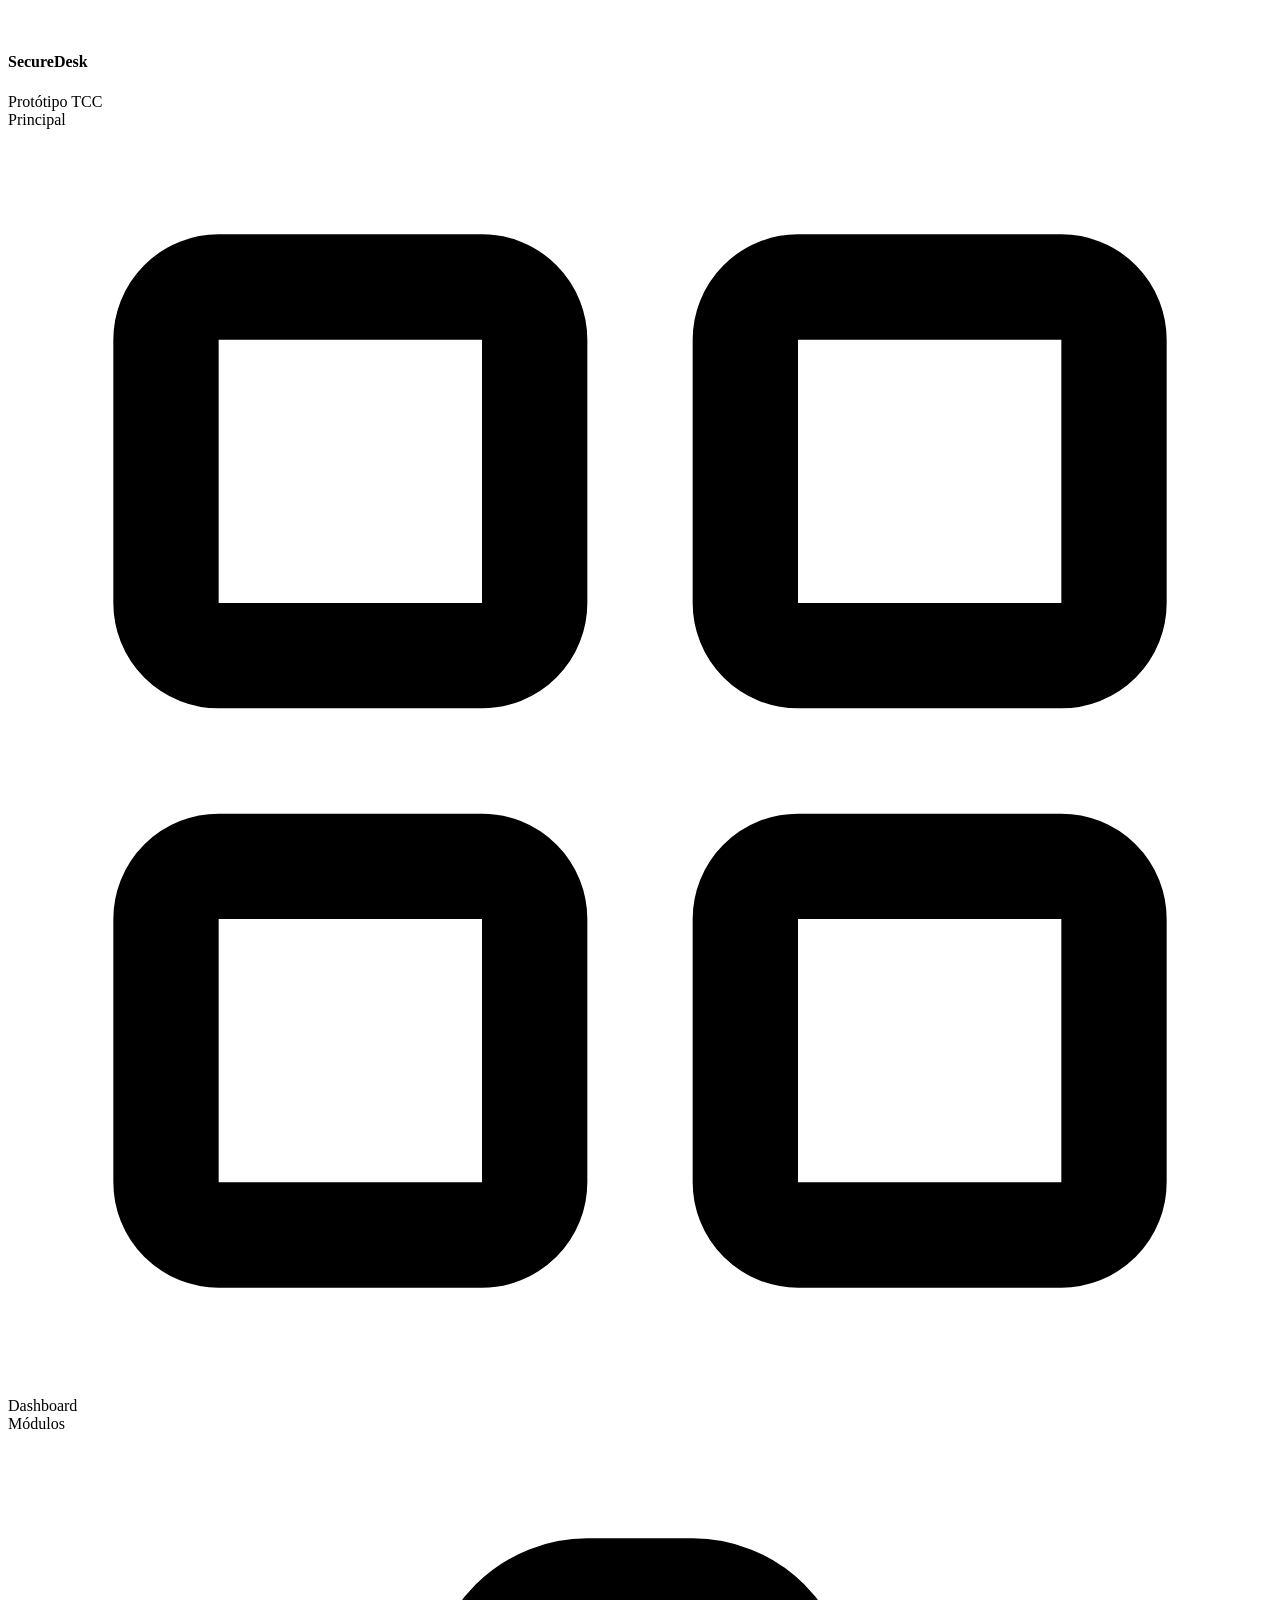
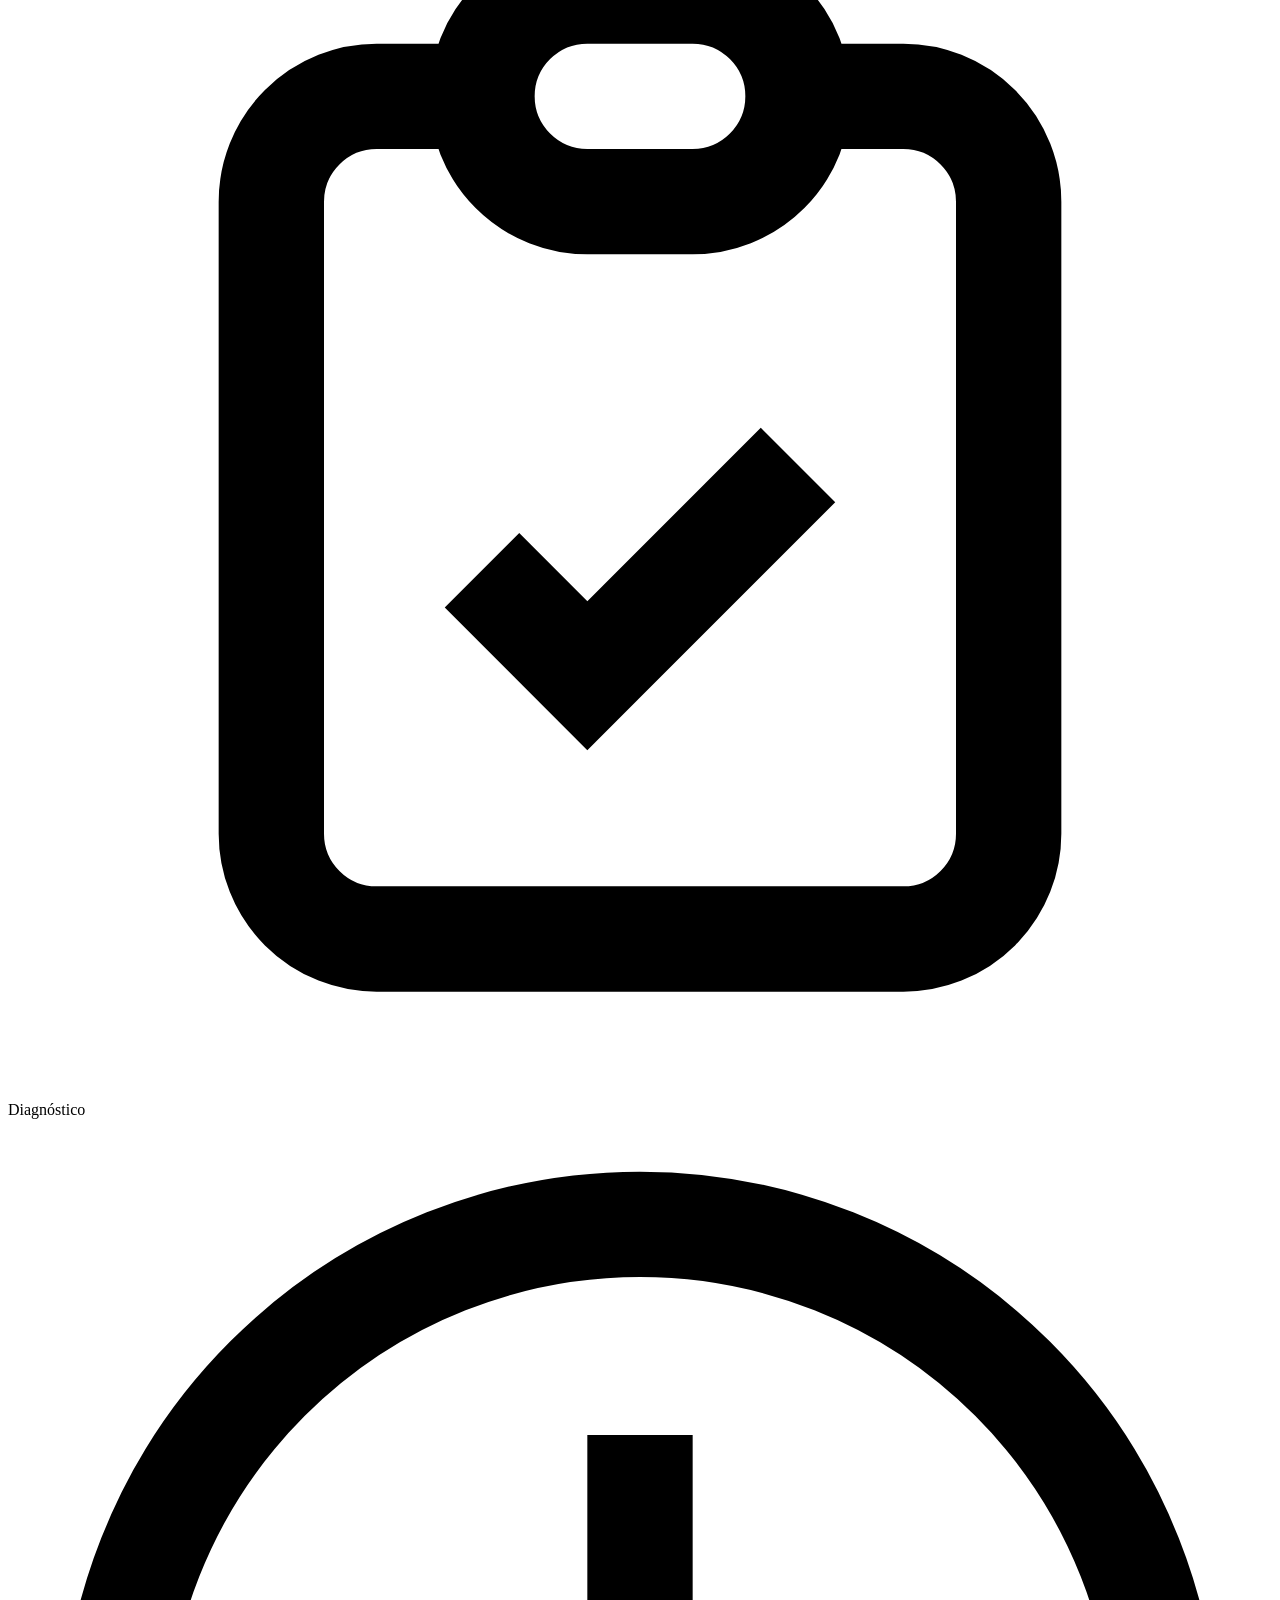
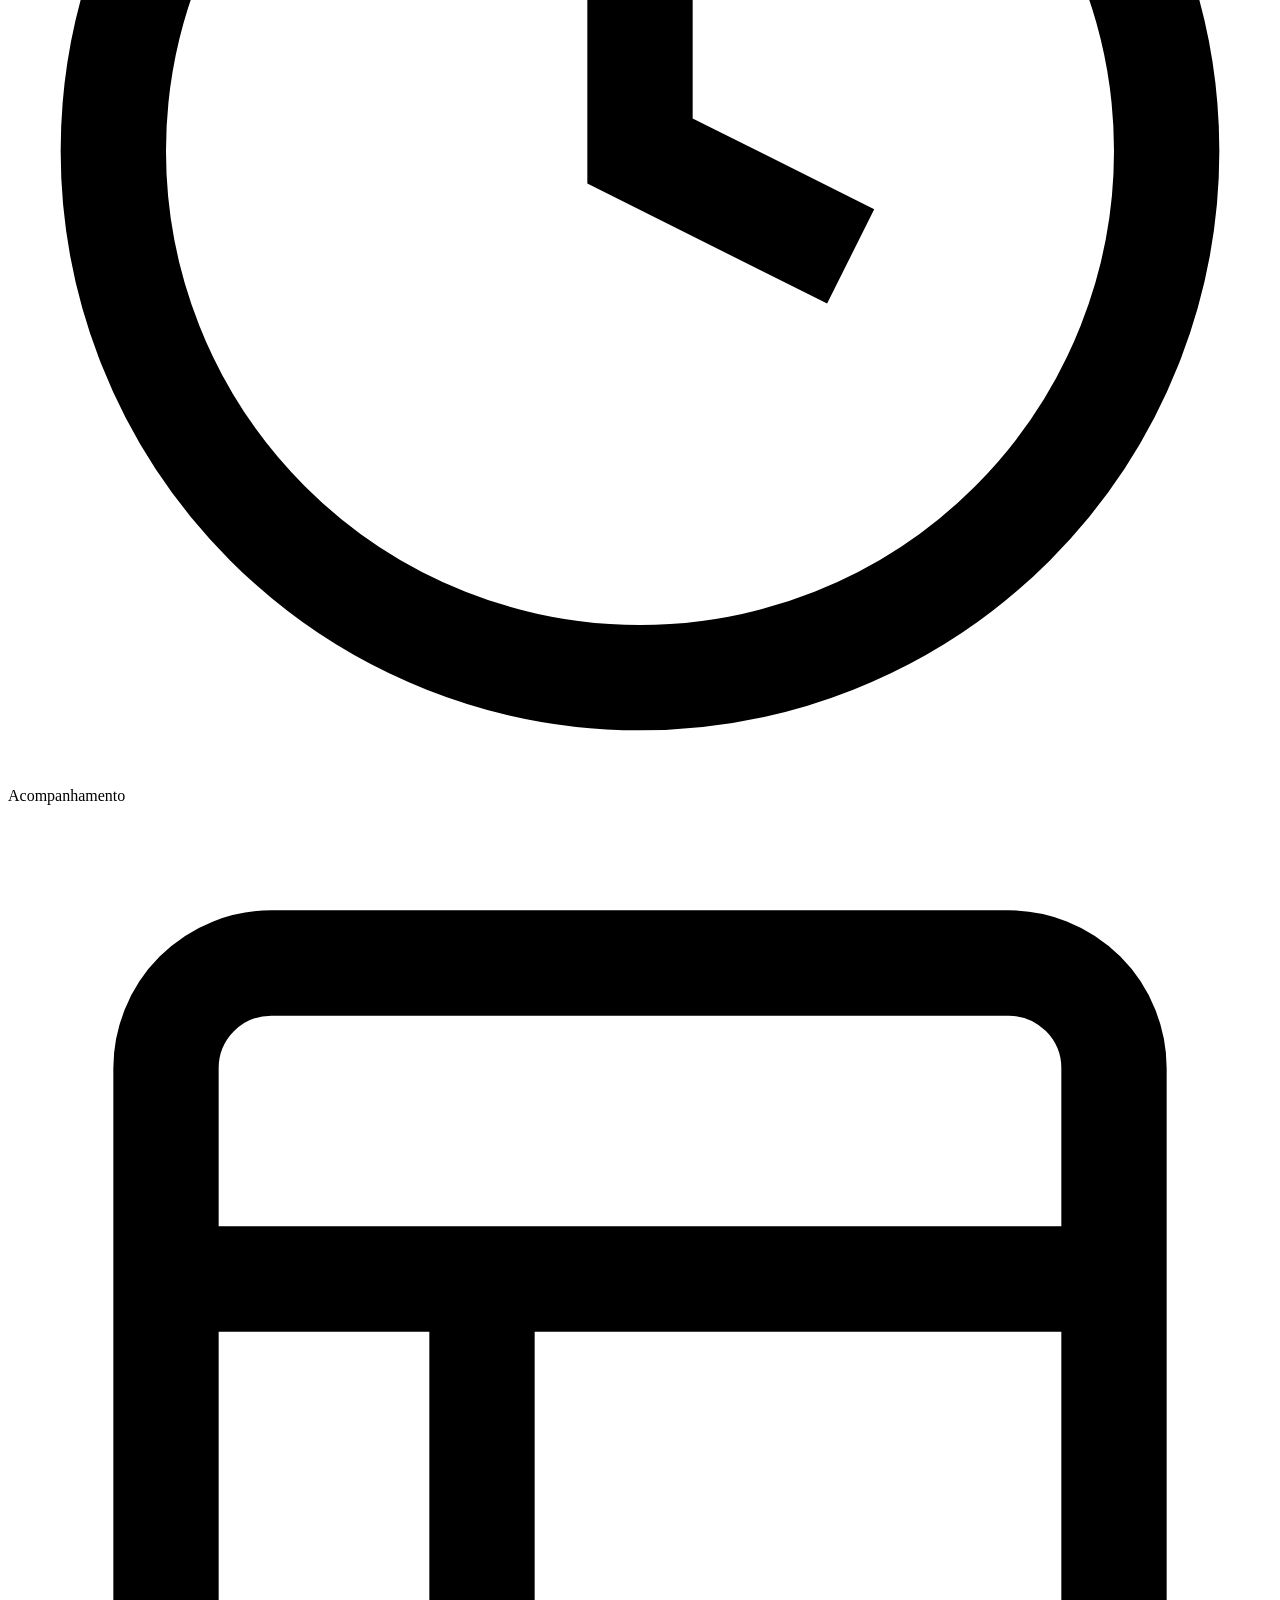
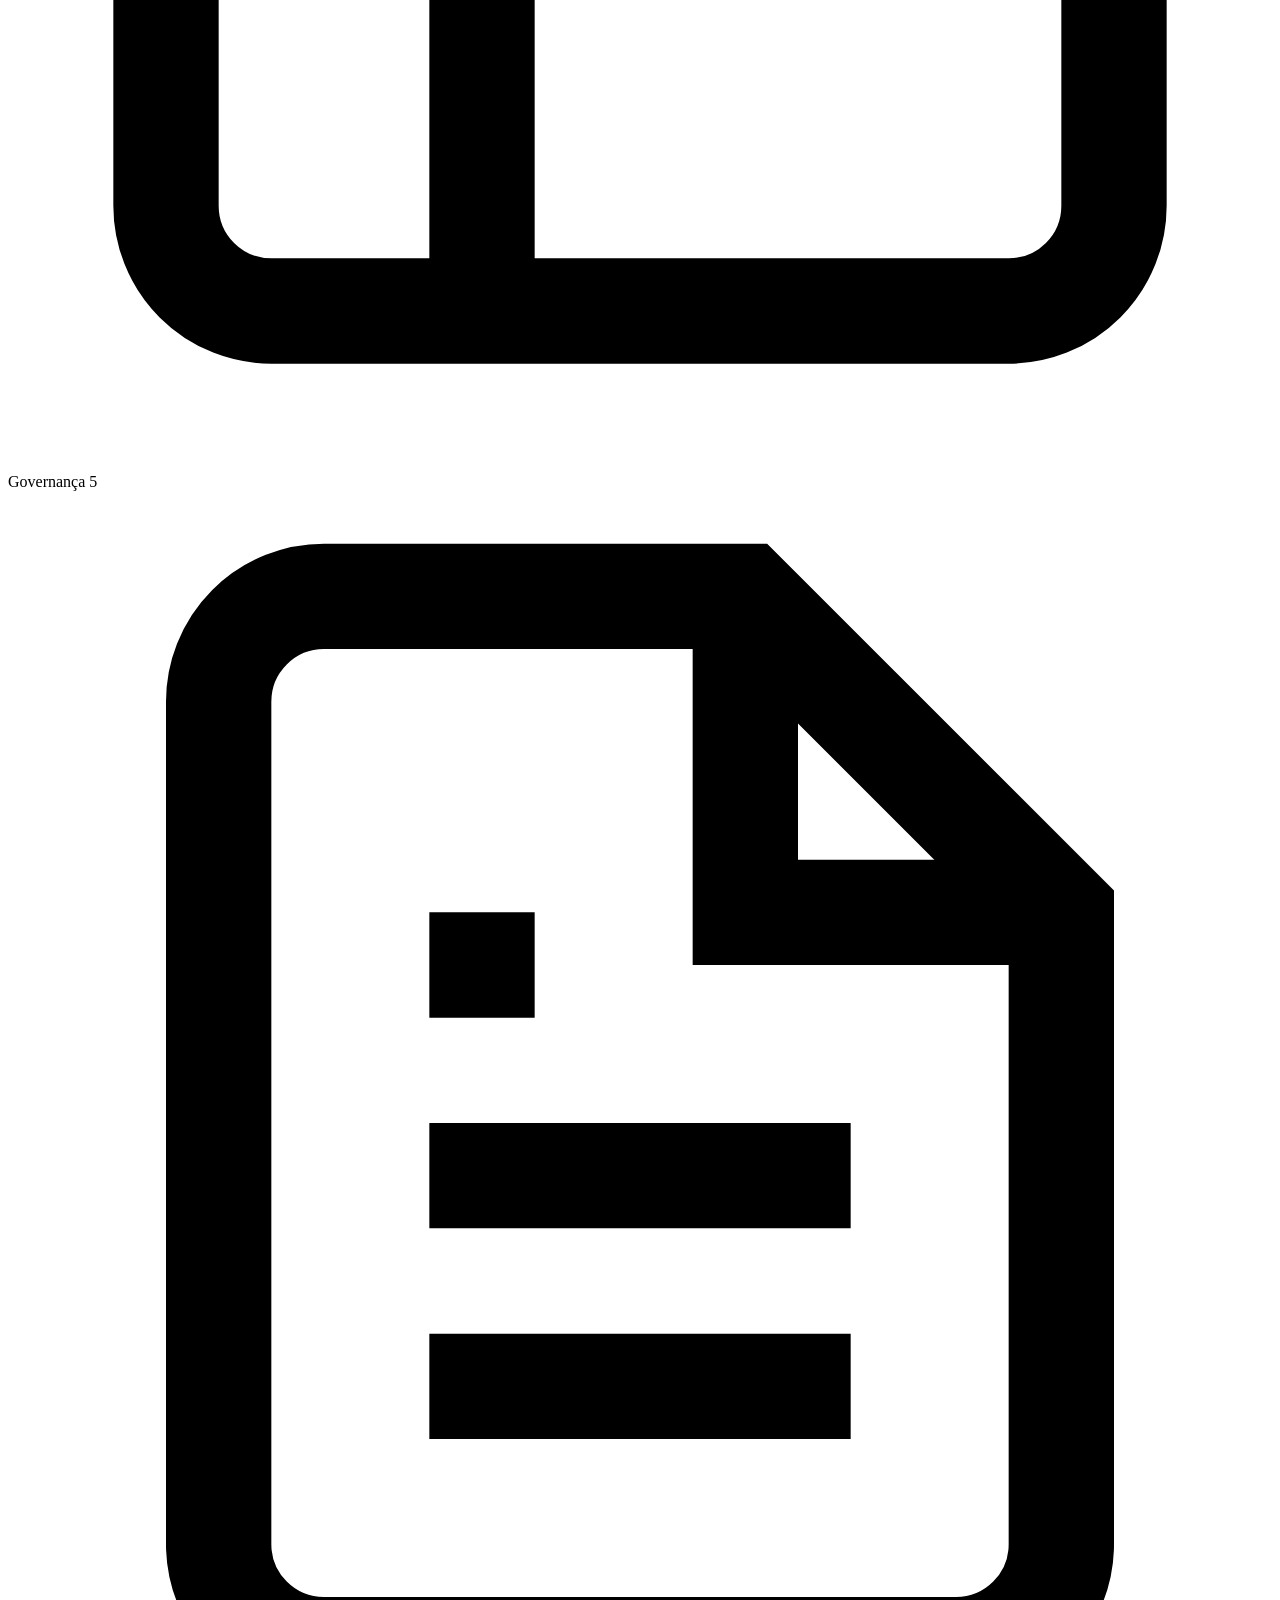
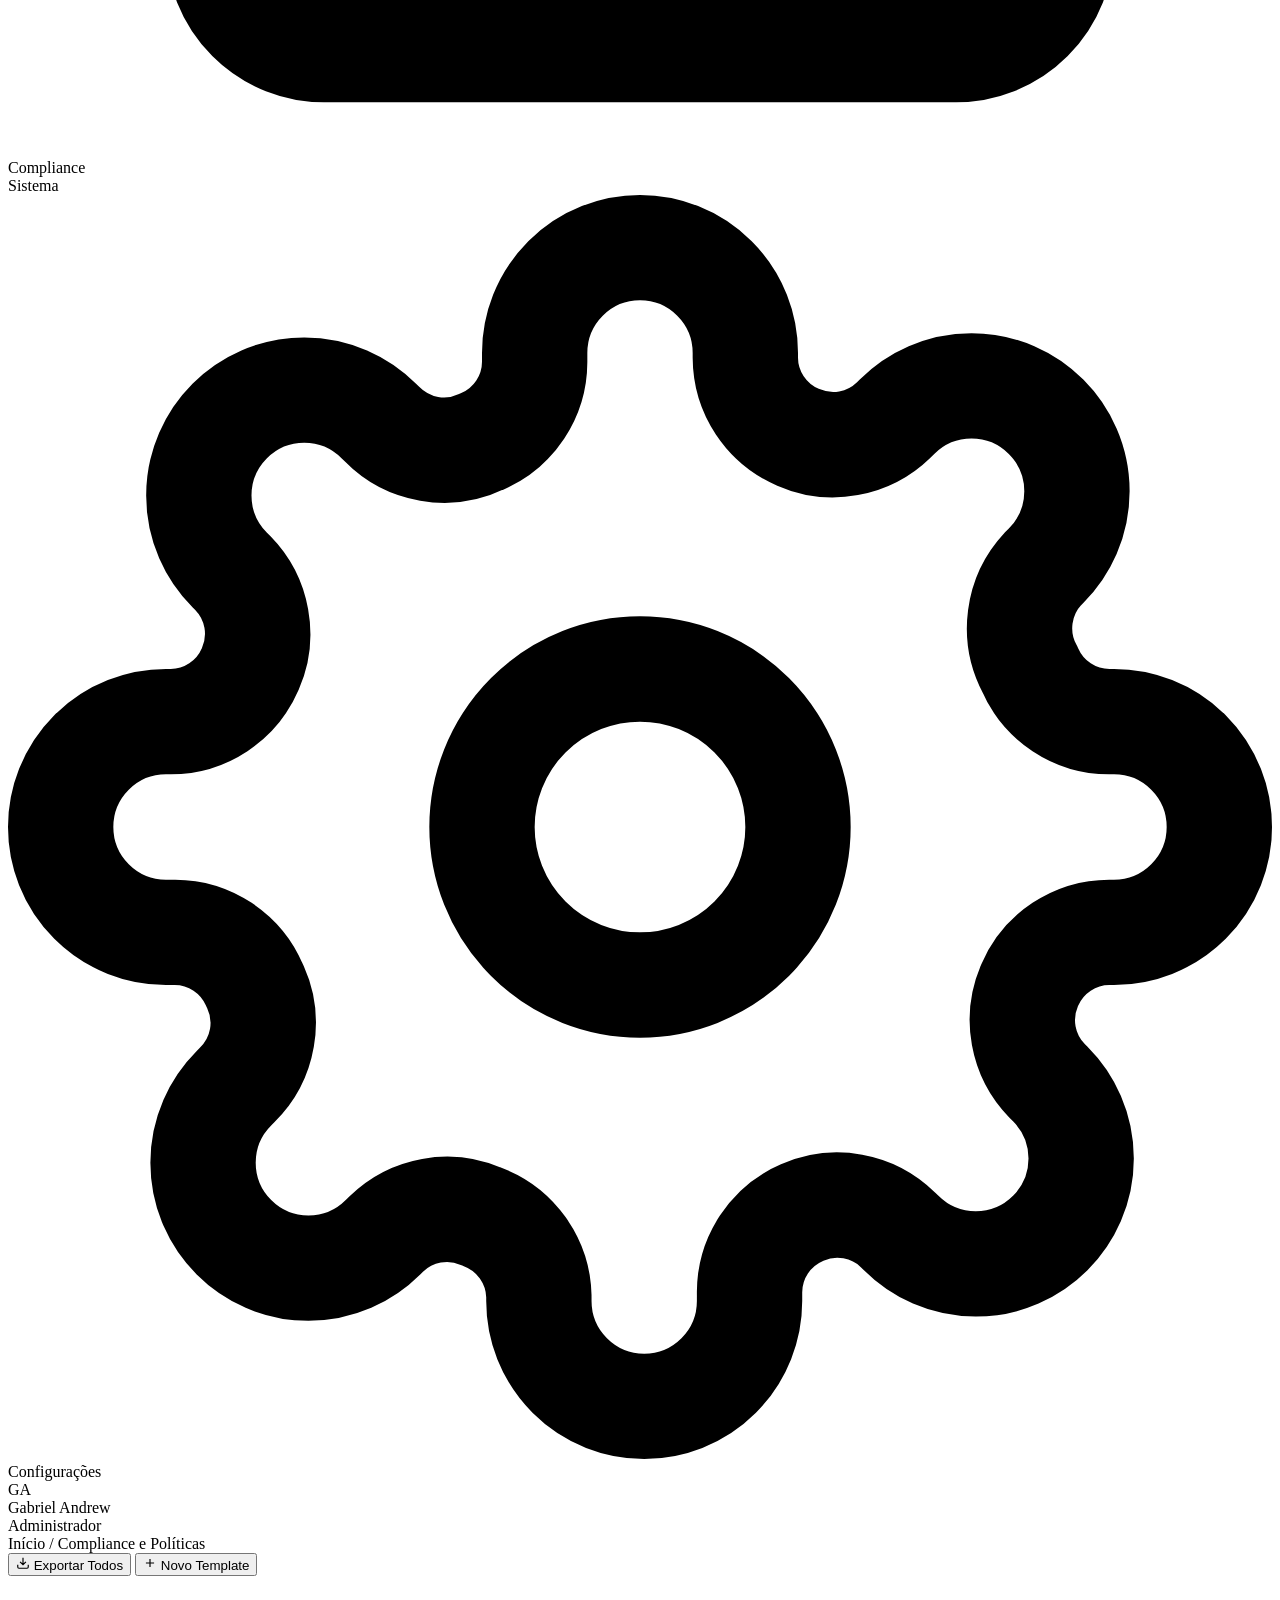
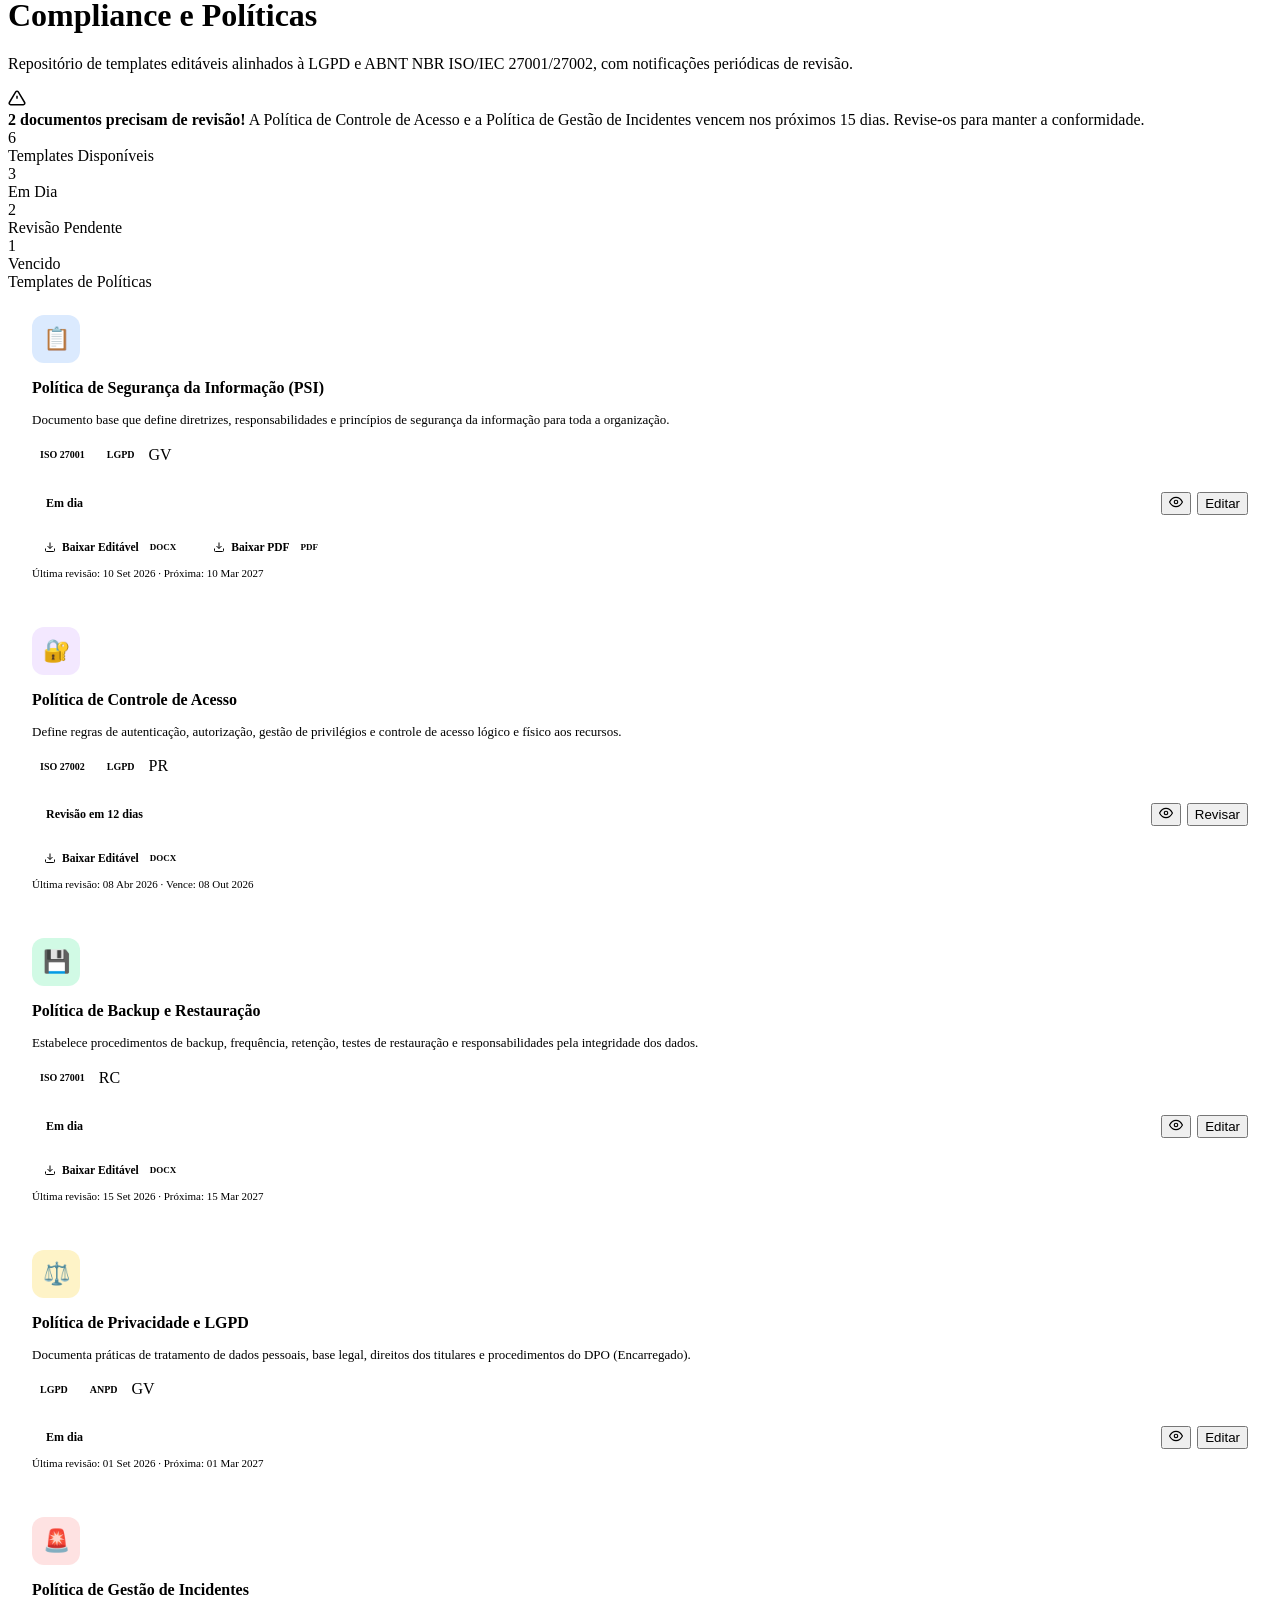
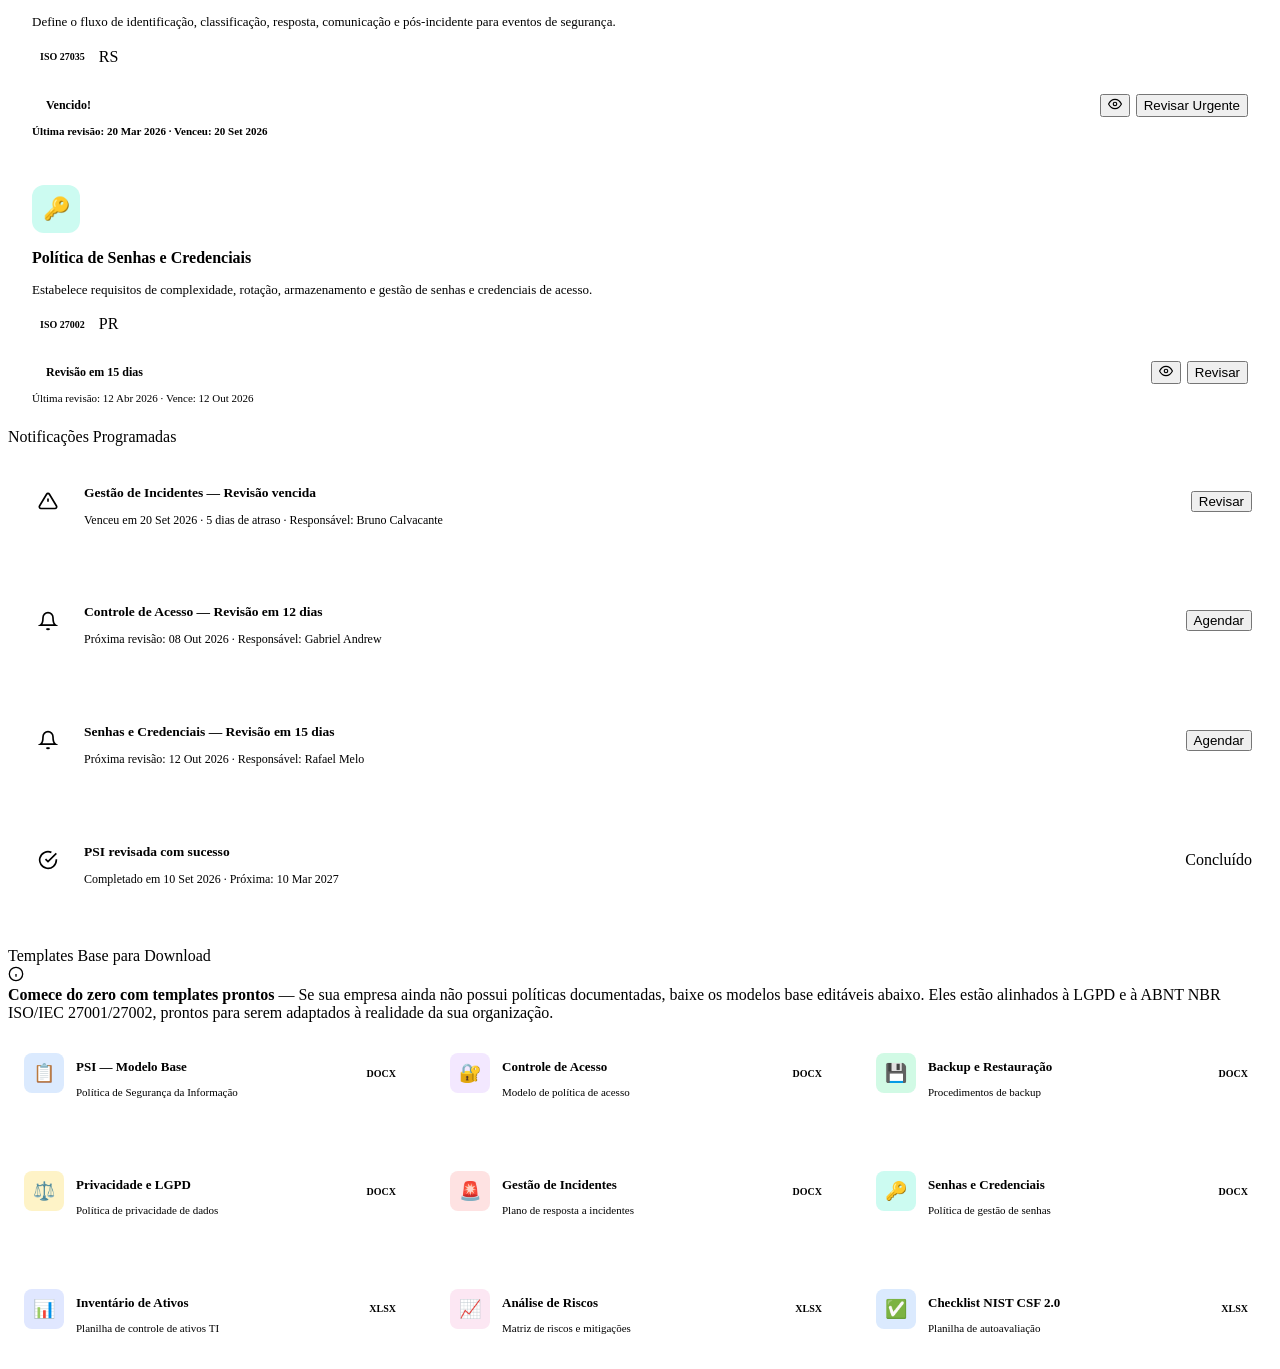
==== Desenvolvimento/Site/src/main/resources/templates/compliance/compliance.html @ bf152f29 "Atualizações" ====
<!DOCTYPE html>
<html lang="pt-BR" xmlns:th="http://www.thymeleaf.org">
<head>
  <meta charset="UTF-8">
  <meta name="viewport" content="width=device-width, initial-scale=1">
  <title>SecureDesk — Compliance e Políticas</title>
  <link href="https://fonts.googleapis.com/css2?family=Inter:wght@300;400;500;600;700;800&display=swap" rel="stylesheet">
  <link rel="stylesheet" th:href="@{/css/styles.css}">
  <style>
    .template-card {
      background: var(--surface);
      border: 1px solid var(--border);
      border-radius: var(--radius-lg);
      padding: 24px;
      transition: all 0.3s;
      position: relative;
      overflow: hidden;
    }
    .template-card::before {
      content: '';
      position: absolute; top: 0; left: 0; right: 0;
      height: 3px;
      opacity: 0;
      transition: opacity 0.3s;
    }
    .template-card:hover {
      box-shadow: var(--shadow-md);
      transform: translateY(-3px);
      border-color: transparent;
    }
    .template-card:hover::before { opacity: 1; }

    .template-card.psi::before { background: linear-gradient(90deg, #2563EB, #3B82F6); }
    .template-card.acesso::before { background: linear-gradient(90deg, #7C3AED, #A855F7); }
    .template-card.backup::before { background: linear-gradient(90deg, #059669, #10B981); }
    .template-card.lgpd::before { background: linear-gradient(90deg, #D97706, #F59E0B); }
    .template-card.incidentes::before { background: linear-gradient(90deg, #DC2626, #EF4444); }
    .template-card.senhas::before { background: linear-gradient(90deg, #0891B2, #06B6D4); }

    .template-icon {
      width: 48px; height: 48px;
      border-radius: 12px;
      display: flex; align-items: center; justify-content: center;
      margin-bottom: 16px;
      font-size: 22px;
    }
    .template-card.psi .template-icon { background: #DBEAFE; }
    .template-card.acesso .template-icon { background: #F3E8FF; }
    .template-card.backup .template-icon { background: #D1FAE5; }
    .template-card.lgpd .template-icon { background: #FEF3C7; }
    .template-card.incidentes .template-icon { background: #FEE2E2; }
    .template-card.senhas .template-icon { background: #CCFBF1; }

    .template-card h3 { font-size: 16px; margin-bottom: 6px; }
    .template-card p { font-size: 13px; color: var(--text-secondary); line-height: 1.5; margin-bottom: 16px; }

    .template-status {
      display: flex; align-items: center; justify-content: space-between;
      padding-top: 14px;
      border-top: 1px solid var(--border-light);
    }
    .template-status .status-label {
      display: flex; align-items: center; gap: 6px;
      font-size: 12px; font-weight: 600;
    }
    .status-dot {
      width: 8px; height: 8px; border-radius: 50%;
    }
    .status-dot.green { background: var(--success); }
    .status-dot.orange { background: var(--warning); }
    .status-dot.red { background: var(--danger); }

    .template-actions {
      display: flex; gap: 6px;
    }

    .notif-card {
      display: flex; align-items: center; gap: 16px;
      padding: 16px 20px;
      background: var(--surface);
      border: 1px solid var(--border);
      border-radius: var(--radius);
      margin-bottom: 10px;
      transition: all 0.2s;
    }
    .notif-card:hover { box-shadow: var(--shadow-sm); }
    .notif-icon {
      width: 40px; height: 40px;
      border-radius: 10px;
      display: flex; align-items: center; justify-content: center;
      flex-shrink: 0;
    }
    .notif-content { flex: 1; }
    .notif-content h5 { font-size: 13.5px; margin-bottom: 2px; }
    .notif-content p { font-size: 12px; color: var(--text-muted); }

    .norma-badge {
      display: inline-flex; align-items: center; gap: 4px;
      font-size: 10px; font-weight: 700;
      padding: 3px 8px; border-radius: 4px;
      background: var(--surface-alt);
      border: 1px solid var(--border);
      color: var(--text-secondary);
    }

    /* Download button inside template cards */
    .template-download-row {
      display: flex; align-items: center; gap: 8px;
      margin-top: 10px;
      padding-top: 10px;
      border-top: 1px dashed var(--border-light);
    }
    .download-btn {
      display: inline-flex; align-items: center; gap: 6px;
      padding: 6px 12px;
      border: 1px solid var(--border);
      border-radius: var(--radius-sm);
      background: var(--surface);
      font-size: 11.5px; font-weight: 600;
      color: var(--text-secondary);
      cursor: pointer;
      transition: all 0.2s;
      font-family: inherit;
      text-decoration: none;
    }
    .download-btn:hover {
      border-color: var(--primary-400);
      background: var(--primary-50);
      color: var(--primary-500);
    }
    .download-btn .file-ext {
      font-size: 9px; font-weight: 700;
      padding: 1px 5px;
      border-radius: 3px;
      background: var(--border);
      color: var(--text-muted);
      text-transform: uppercase;
    }

    /* Base templates download section */
    .base-templates-grid {
      display: grid;
      grid-template-columns: repeat(3, 1fr);
      gap: 14px;
    }
    .base-template-item {
      display: flex; align-items: center; gap: 12px;
      padding: 16px;
      background: var(--surface);
      border: 1px solid var(--border);
      border-radius: var(--radius);
      cursor: pointer;
      transition: all 0.2s;
      text-decoration: none;
      color: var(--text);
    }
    .base-template-item:hover {
      border-color: var(--primary-400);
      background: var(--primary-50);
      box-shadow: var(--shadow-sm);
      transform: translateY(-2px);
      color: var(--primary);
    }
    .base-template-item .bti-icon {
      width: 40px; height: 40px;
      border-radius: 8px;
      display: flex; align-items: center; justify-content: center;
      font-size: 18px; flex-shrink: 0;
    }
    .base-template-item .bti-info h5 { font-size: 13px; margin-bottom: 2px; }
    .base-template-item .bti-info p { font-size: 11px; color: var(--text-muted); }
    .base-template-item .bti-ext {
      margin-left: auto;
      font-size: 10px; font-weight: 700;
      padding: 3px 8px; border-radius: 4px;
      background: var(--border); color: var(--text-secondary);
      text-transform: uppercase;
    }
  </style>
</head>
<body>
<div class="app-layout">

  <!-- SIDEBAR -->
  <aside class="sidebar">
    <div class="sidebar-brand">
      <div class="brand-icon">
        <svg width="20" height="20" fill="none" viewBox="0 0 24 24" stroke="white" stroke-width="2"><path d="M12 22s8-4 8-10V5l-8-3-8 3v7c0 6 8 10 8 10z"/></svg>
      </div>
      <div class="brand-text"><h4>SecureDesk</h4><span>Protótipo TCC</span></div>
    </div>
    <nav class="sidebar-nav">
      <div class="nav-section-title">Principal</div>
      <a th:href="@{/dashboard}" class="nav-item">
        <svg class="nav-icon" fill="none" viewBox="0 0 24 24" stroke="currentColor" stroke-width="2"><rect x="3" y="3" width="7" height="7" rx="1"/><rect x="14" y="3" width="7" height="7" rx="1"/><rect x="3" y="14" width="7" height="7" rx="1"/><rect x="14" y="14" width="7" height="7" rx="1"/></svg>
        Dashboard
      </a>
      <div class="nav-section-title">Módulos</div>
      <a th:href="@{/diagnostico}" class="nav-item">
        <svg class="nav-icon" fill="none" viewBox="0 0 24 24" stroke="currentColor" stroke-width="2"><path d="M9 5H7a2 2 0 00-2 2v12a2 2 0 002 2h10a2 2 0 002-2V7a2 2 0 00-2-2h-2M9 5a2 2 0 002 2h2a2 2 0 002-2M9 5a2 2 0 012-2h2a2 2 0 012 2m-6 9l2 2 4-4"/></svg>
        Diagnóstico
      </a>
      <a th:href="@{/acompanhamento}" class="nav-item">
        <svg class="nav-icon" fill="none" viewBox="0 0 24 24" stroke="currentColor" stroke-width="2"><circle cx="12" cy="12" r="10"/><path d="M12 6v6l4 2"/></svg>
        Acompanhamento
      </a>
      <a th:href="@{/governanca}" class="nav-item">
        <svg class="nav-icon" fill="none" viewBox="0 0 24 24" stroke="currentColor" stroke-width="2"><rect x="3" y="3" width="18" height="18" rx="2"/><path d="M3 9h18M9 21V9"/></svg>
        Governança
        <span class="nav-badge">5</span>
      </a>
      <a th:href="@{/compliance}" class="nav-item active">
        <svg class="nav-icon" fill="none" viewBox="0 0 24 24" stroke="currentColor" stroke-width="2"><path d="M14 2H6a2 2 0 00-2 2v16a2 2 0 002 2h12a2 2 0 002-2V8z"/><path d="M14 2v6h6M16 13H8M16 17H8M10 9H8"/></svg>
        Compliance
      </a>
      <div class="nav-section-title">Sistema</div>
      <a th:href="@{/configuracoes}" class="nav-item">
        <svg class="nav-icon" fill="none" viewBox="0 0 24 24" stroke="currentColor" stroke-width="2"><circle cx="12" cy="12" r="3"/><path d="M19.4 15a1.65 1.65 0 00.33 1.82l.06.06a2 2 0 010 2.83 2 2 0 01-2.83 0l-.06-.06a1.65 1.65 0 00-1.82-.33 1.65 1.65 0 00-1 1.51V21a2 2 0 01-2 2 2 2 0 01-2-2v-.09A1.65 1.65 0 009 19.4a1.65 1.65 0 00-1.82.33l-.06.06a2 2 0 01-2.83 0 2 2 0 010-2.83l.06-.06A1.65 1.65 0 004.68 15a1.65 1.65 0 00-1.51-1H3a2 2 0 01-2-2 2 2 0 012-2h.09A1.65 1.65 0 004.6 9a1.65 1.65 0 00-.33-1.82l-.06-.06a2 2 0 010-2.83 2 2 0 012.83 0l.06.06A1.65 1.65 0 009 4.68a1.65 1.65 0 001-1.51V3a2 2 0 012-2 2 2 0 012 2v.09a1.65 1.65 0 001 1.51 1.65 1.65 0 001.82-.33l.06-.06a2 2 0 012.83 0 2 2 0 010 2.83l-.06.06A1.65 1.65 0 0019.4 9a1.65 1.65 0 001.51 1H21a2 2 0 012 2 2 2 0 01-2 2h-.09a1.65 1.65 0 00-1.51 1z"/></svg>
        Configurações
      </a>
    </nav>
    <div class="sidebar-footer">
      <div class="sidebar-user">
        <div class="user-avatar">GA</div>
        <div class="user-info"><div class="user-name">Gabriel Andrew</div><div class="user-role">Administrador</div></div>
      </div>
    </div>
  </aside>

  <!-- MAIN -->
  <div class="main-content">
    <header class="topbar">
      <div class="topbar-left">
        <div class="breadcrumb">
          <a th:href="@{/dashboard}">Início</a>
          <span class="separator">/</span>
          <span>Compliance e Políticas</span>
        </div>
      </div>
      <div class="topbar-right">
        <button class="btn btn-secondary btn-sm">
          <svg width="14" height="14" fill="none" viewBox="0 0 24 24" stroke="currentColor" stroke-width="2"><path d="M21 15v4a2 2 0 01-2 2H5a2 2 0 01-2-2v-4M7 10l5 5 5-5M12 15V3"/></svg>
          Exportar Todos
        </button>
        <button class="btn btn-primary btn-sm">
          <svg width="14" height="14" fill="none" viewBox="0 0 24 24" stroke="currentColor" stroke-width="2"><path d="M12 5v14M5 12h14"/></svg>
          Novo Template
        </button>
      </div>
    </header>

    <div class="page-content">
      <div class="page-header">
        <h1>Compliance e Políticas</h1>
        <p>Repositório de templates editáveis alinhados à LGPD e ABNT NBR ISO/IEC 27001/27002, com notificações periódicas de revisão.</p>
      </div>

      <!-- Alert -->
      <div class="alert alert-warning mb-24">
        <svg width="18" height="18" fill="none" viewBox="0 0 24 24" stroke="currentColor" stroke-width="2" style="flex-shrink: 0;">
          <path d="M10.29 3.86L1.82 18a2 2 0 001.71 3h16.94a2 2 0 001.71-3L13.71 3.86a2 2 0 00-3.42 0zM12 9v4M12 17h.01"/>
        </svg>
        <div>
          <strong>2 documentos precisam de revisão!</strong> A Política de Controle de Acesso e a Política de Gestão de Incidentes vencem nos próximos 15 dias. Revise-os para manter a conformidade.
        </div>
      </div>

      <!-- Stats -->
      <div class="stats-grid stagger" style="grid-template-columns: repeat(4, 1fr);">
        <div class="stat-card">
          <div class="stat-value" style="color: var(--primary-500);">6</div>
          <div class="stat-label">Templates Disponíveis</div>
        </div>
        <div class="stat-card">
          <div class="stat-value" style="color: var(--success);">3</div>
          <div class="stat-label">Em Dia</div>
        </div>
        <div class="stat-card">
          <div class="stat-value" style="color: var(--warning);">2</div>
          <div class="stat-label">Revisão Pendente</div>
        </div>
        <div class="stat-card">
          <div class="stat-value" style="color: var(--danger);">1</div>
          <div class="stat-label">Vencido</div>
        </div>
      </div>

      <!-- Templates Grid -->
      <div class="section-label mb-16">Templates de Políticas</div>
      <div class="grid-3 stagger mb-32">

        <!-- PSI -->
        <div class="template-card psi">
          <div class="template-icon">📋</div>
          <h3>Política de Segurança da Informação (PSI)</h3>
          <p>Documento base que define diretrizes, responsabilidades e princípios de segurança da informação para toda a organização.</p>
          <div style="display: flex; gap: 6px; margin-bottom: 14px; flex-wrap: wrap;">
            <span class="norma-badge">ISO 27001</span>
            <span class="norma-badge">LGPD</span>
            <span class="nist-badge nist-gv">GV</span>
          </div>
          <div class="template-status">
            <div class="status-label">
              <div class="status-dot green"></div>
              <span style="color: var(--success);">Em dia</span>
            </div>
            <div class="template-actions">
              <button class="btn btn-ghost btn-sm">
                <svg width="14" height="14" fill="none" viewBox="0 0 24 24" stroke="currentColor" stroke-width="2"><path d="M1 12s4-8 11-8 11 8 11 8-4 8-11 8-11-8-11-8z"/><circle cx="12" cy="12" r="3"/></svg>
              </button>
              <button class="btn btn-secondary btn-sm">Editar</button>
            </div>
          </div>
          <div class="template-download-row">
            <a href="#" class="download-btn" onclick="event.preventDefault(); alert('Download simulado: PSI_InnovaTech_v2.docx')">
              <svg width="12" height="12" fill="none" viewBox="0 0 24 24" stroke="currentColor" stroke-width="2"><path d="M21 15v4a2 2 0 01-2 2H5a2 2 0 01-2-2v-4M7 10l5 5 5-5M12 15V3"/></svg>
              Baixar Editável
              <span class="file-ext">docx</span>
            </a>
            <a href="#" class="download-btn" onclick="event.preventDefault(); alert('Download simulado: PSI_InnovaTech_v2.pdf')">
              <svg width="12" height="12" fill="none" viewBox="0 0 24 24" stroke="currentColor" stroke-width="2"><path d="M21 15v4a2 2 0 01-2 2H5a2 2 0 01-2-2v-4M7 10l5 5 5-5M12 15V3"/></svg>
              Baixar PDF
              <span class="file-ext">pdf</span>
            </a>
          </div>
          <div style="font-size: 11px; color: var(--text-muted); margin-top: 8px;">
            Última revisão: 10 Set 2026 · Próxima: 10 Mar 2027
          </div>
        </div>

        <!-- Controle de Acesso -->
        <div class="template-card acesso">
          <div class="template-icon">🔐</div>
          <h3>Política de Controle de Acesso</h3>
          <p>Define regras de autenticação, autorização, gestão de privilégios e controle de acesso lógico e físico aos recursos.</p>
          <div style="display: flex; gap: 6px; margin-bottom: 14px; flex-wrap: wrap;">
            <span class="norma-badge">ISO 27002</span>
            <span class="norma-badge">LGPD</span>
            <span class="nist-badge nist-pr">PR</span>
          </div>
          <div class="template-status">
            <div class="status-label">
              <div class="status-dot orange"></div>
              <span style="color: var(--warning);">Revisão em 12 dias</span>
            </div>
            <div class="template-actions">
              <button class="btn btn-ghost btn-sm">
                <svg width="14" height="14" fill="none" viewBox="0 0 24 24" stroke="currentColor" stroke-width="2"><path d="M1 12s4-8 11-8 11 8 11 8-4 8-11 8-11-8-11-8z"/><circle cx="12" cy="12" r="3"/></svg>
              </button>
              <button class="btn btn-primary btn-sm">Revisar</button>
            </div>
          </div>
          <div class="template-download-row">
            <a href="#" class="download-btn" onclick="event.preventDefault(); alert('Download simulado: Controle_Acesso_v1.docx')">
              <svg width="12" height="12" fill="none" viewBox="0 0 24 24" stroke="currentColor" stroke-width="2"><path d="M21 15v4a2 2 0 01-2 2H5a2 2 0 01-2-2v-4M7 10l5 5 5-5M12 15V3"/></svg>
              Baixar Editável
              <span class="file-ext">docx</span>
            </a>
          </div>
          <div style="font-size: 11px; color: var(--text-muted); margin-top: 8px;">
            Última revisão: 08 Abr 2026 · Vence: 08 Out 2026
          </div>
        </div>

        <!-- Backup -->
        <div class="template-card backup">
          <div class="template-icon">💾</div>
          <h3>Política de Backup e Restauração</h3>
          <p>Estabelece procedimentos de backup, frequência, retenção, testes de restauração e responsabilidades pela integridade dos dados.</p>
          <div style="display: flex; gap: 6px; margin-bottom: 14px; flex-wrap: wrap;">
            <span class="norma-badge">ISO 27001</span>
            <span class="nist-badge nist-rc">RC</span>
          </div>
          <div class="template-status">
            <div class="status-label">
              <div class="status-dot green"></div>
              <span style="color: var(--success);">Em dia</span>
            </div>
            <div class="template-actions">
              <button class="btn btn-ghost btn-sm">
                <svg width="14" height="14" fill="none" viewBox="0 0 24 24" stroke="currentColor" stroke-width="2"><path d="M1 12s4-8 11-8 11 8 11 8-4 8-11 8-11-8-11-8z"/><circle cx="12" cy="12" r="3"/></svg>
              </button>
              <button class="btn btn-secondary btn-sm">Editar</button>
            </div>
          </div>
          <div class="template-download-row">
            <a href="#" class="download-btn" onclick="event.preventDefault(); alert('Download simulado: Politica_Backup_v1.docx')">
              <svg width="12" height="12" fill="none" viewBox="0 0 24 24" stroke="currentColor" stroke-width="2"><path d="M21 15v4a2 2 0 01-2 2H5a2 2 0 01-2-2v-4M7 10l5 5 5-5M12 15V3"/></svg>
              Baixar Editável
              <span class="file-ext">docx</span>
            </a>
          </div>
          <div style="font-size: 11px; color: var(--text-muted); margin-top: 8px;">
            Última revisão: 15 Set 2026 · Próxima: 15 Mar 2027
          </div>
        </div>

        <!-- LGPD -->
        <div class="template-card lgpd">
          <div class="template-icon">⚖️</div>
          <h3>Política de Privacidade e LGPD</h3>
          <p>Documenta práticas de tratamento de dados pessoais, base legal, direitos dos titulares e procedimentos do DPO (Encarregado).</p>
          <div style="display: flex; gap: 6px; margin-bottom: 14px; flex-wrap: wrap;">
            <span class="norma-badge">LGPD</span>
            <span class="norma-badge">ANPD</span>
            <span class="nist-badge nist-gv">GV</span>
          </div>
          <div class="template-status">
            <div class="status-label">
              <div class="status-dot green"></div>
              <span style="color: var(--success);">Em dia</span>
            </div>
            <div class="template-actions">
              <button class="btn btn-ghost btn-sm">
                <svg width="14" height="14" fill="none" viewBox="0 0 24 24" stroke="currentColor" stroke-width="2"><path d="M1 12s4-8 11-8 11 8 11 8-4 8-11 8-11-8-11-8z"/><circle cx="12" cy="12" r="3"/></svg>
              </button>
              <button class="btn btn-secondary btn-sm">Editar</button>
            </div>
          </div>
          <div style="font-size: 11px; color: var(--text-muted); margin-top: 8px;">
            Última revisão: 01 Set 2026 · Próxima: 01 Mar 2027
          </div>
        </div>

        <!-- Gestão de Incidentes -->
        <div class="template-card incidentes">
          <div class="template-icon">🚨</div>
          <h3>Política de Gestão de Incidentes</h3>
          <p>Define o fluxo de identificação, classificação, resposta, comunicação e pós-incidente para eventos de segurança.</p>
          <div style="display: flex; gap: 6px; margin-bottom: 14px; flex-wrap: wrap;">
            <span class="norma-badge">ISO 27035</span>
            <span class="nist-badge nist-rs">RS</span>
          </div>
          <div class="template-status">
            <div class="status-label">
              <div class="status-dot red"></div>
              <span style="color: var(--danger);">Vencido!</span>
            </div>
            <div class="template-actions">
              <button class="btn btn-ghost btn-sm">
                <svg width="14" height="14" fill="none" viewBox="0 0 24 24" stroke="currentColor" stroke-width="2"><path d="M1 12s4-8 11-8 11 8 11 8-4 8-11 8-11-8-11-8z"/><circle cx="12" cy="12" r="3"/></svg>
              </button>
              <button class="btn btn-danger btn-sm">Revisar Urgente</button>
            </div>
          </div>
          <div style="font-size: 11px; color: var(--danger); font-weight: 600; margin-top: 8px;">
            Última revisão: 20 Mar 2026 · Venceu: 20 Set 2026
          </div>
        </div>

        <!-- Senhas -->
        <div class="template-card senhas">
          <div class="template-icon">🔑</div>
          <h3>Política de Senhas e Credenciais</h3>
          <p>Estabelece requisitos de complexidade, rotação, armazenamento e gestão de senhas e credenciais de acesso.</p>
          <div style="display: flex; gap: 6px; margin-bottom: 14px; flex-wrap: wrap;">
            <span class="norma-badge">ISO 27002</span>
            <span class="nist-badge nist-pr">PR</span>
          </div>
          <div class="template-status">
            <div class="status-label">
              <div class="status-dot orange"></div>
              <span style="color: var(--warning);">Revisão em 15 dias</span>
            </div>
            <div class="template-actions">
              <button class="btn btn-ghost btn-sm">
                <svg width="14" height="14" fill="none" viewBox="0 0 24 24" stroke="currentColor" stroke-width="2"><path d="M1 12s4-8 11-8 11 8 11 8-4 8-11 8-11-8-11-8z"/><circle cx="12" cy="12" r="3"/></svg>
              </button>
              <button class="btn btn-primary btn-sm">Revisar</button>
            </div>
          </div>
          <div style="font-size: 11px; color: var(--text-muted); margin-top: 8px;">
            Última revisão: 12 Abr 2026 · Vence: 12 Out 2026
          </div>
        </div>
      </div>

      <!-- Notifications -->
      <div class="section-label mb-16">Notificações Programadas</div>
      <div class="card animate-fade">
        <div class="card-body">
          <div class="notif-card">
            <div class="notif-icon" style="background: var(--danger-light); color: var(--danger);">
              <svg width="20" height="20" fill="none" viewBox="0 0 24 24" stroke="currentColor" stroke-width="2"><path d="M10.29 3.86L1.82 18a2 2 0 001.71 3h16.94a2 2 0 001.71-3L13.71 3.86a2 2 0 00-3.42 0zM12 9v4M12 17h.01"/></svg>
            </div>
            <div class="notif-content">
              <h5>Gestão de Incidentes — Revisão vencida</h5>
              <p>Venceu em 20 Set 2026 · 5 dias de atraso · Responsável: Bruno Calvacante</p>
            </div>
            <button class="btn btn-danger btn-sm">Revisar</button>
          </div>

          <div class="notif-card">
            <div class="notif-icon" style="background: var(--warning-light); color: var(--warning);">
              <svg width="20" height="20" fill="none" viewBox="0 0 24 24" stroke="currentColor" stroke-width="2"><path d="M18 8A6 6 0 006 8c0 7-3 9-3 9h18s-3-2-3-9M13.73 21a2 2 0 01-3.46 0"/></svg>
            </div>
            <div class="notif-content">
              <h5>Controle de Acesso — Revisão em 12 dias</h5>
              <p>Próxima revisão: 08 Out 2026 · Responsável: Gabriel Andrew</p>
            </div>
            <button class="btn btn-secondary btn-sm">Agendar</button>
          </div>

          <div class="notif-card">
            <div class="notif-icon" style="background: var(--warning-light); color: var(--warning);">
              <svg width="20" height="20" fill="none" viewBox="0 0 24 24" stroke="currentColor" stroke-width="2"><path d="M18 8A6 6 0 006 8c0 7-3 9-3 9h18s-3-2-3-9M13.73 21a2 2 0 01-3.46 0"/></svg>
            </div>
            <div class="notif-content">
              <h5>Senhas e Credenciais — Revisão em 15 dias</h5>
              <p>Próxima revisão: 12 Out 2026 · Responsável: Rafael Melo</p>
            </div>
            <button class="btn btn-secondary btn-sm">Agendar</button>
          </div>

          <div class="notif-card">
            <div class="notif-icon" style="background: var(--success-light); color: var(--success);">
              <svg width="20" height="20" fill="none" viewBox="0 0 24 24" stroke="currentColor" stroke-width="2"><path d="M22 11.08V12a10 10 0 11-5.93-9.14"/><path d="M22 4L12 14.01l-3-3"/></svg>
            </div>
            <div class="notif-content">
              <h5>PSI revisada com sucesso</h5>
              <p>Completado em 10 Set 2026 · Próxima: 10 Mar 2027</p>
            </div>
            <span class="badge badge-green">Concluído</span>
          </div>
        </div>
      </div>

      <!-- BASE TEMPLATES DOWNLOAD SECTION -->
      <div class="section-label mb-16" style="margin-top: 32px;">Templates Base para Download</div>
      <div class="alert alert-info mb-16">
        <svg width="16" height="16" fill="none" viewBox="0 0 24 24" stroke="currentColor" stroke-width="2" style="flex-shrink:0; margin-top: 1px;"><circle cx="12" cy="12" r="10"/><path d="M12 16v-4M12 8h.01"/></svg>
        <div>
          <strong>Comece do zero com templates prontos</strong> — Se sua empresa ainda não possui políticas documentadas, baixe os modelos base editáveis abaixo. Eles estão alinhados à LGPD e à ABNT NBR ISO/IEC 27001/27002, prontos para serem adaptados à realidade da sua organização.
        </div>
      </div>

      <div class="base-templates-grid stagger">
        <a href="#" class="base-template-item" onclick="event.preventDefault(); alert('Download simulado: Template_PSI_Base.docx')">
          <div class="bti-icon" style="background: #DBEAFE;">📋</div>
          <div class="bti-info">
            <h5>PSI — Modelo Base</h5>
            <p>Política de Segurança da Informação</p>
          </div>
          <span class="bti-ext">docx</span>
        </a>

        <a href="#" class="base-template-item" onclick="event.preventDefault(); alert('Download simulado: Template_Controle_Acesso_Base.docx')">
          <div class="bti-icon" style="background: #F3E8FF;">🔐</div>
          <div class="bti-info">
            <h5>Controle de Acesso</h5>
            <p>Modelo de política de acesso</p>
          </div>
          <span class="bti-ext">docx</span>
        </a>

        <a href="#" class="base-template-item" onclick="event.preventDefault(); alert('Download simulado: Template_Backup_Base.docx')">
          <div class="bti-icon" style="background: #D1FAE5;">💾</div>
          <div class="bti-info">
            <h5>Backup e Restauração</h5>
            <p>Procedimentos de backup</p>
          </div>
          <span class="bti-ext">docx</span>
        </a>

        <a href="#" class="base-template-item" onclick="event.preventDefault(); alert('Download simulado: Template_LGPD_Base.docx')">
          <div class="bti-icon" style="background: #FEF3C7;">⚖️</div>
          <div class="bti-info">
            <h5>Privacidade e LGPD</h5>
            <p>Política de privacidade de dados</p>
          </div>
          <span class="bti-ext">docx</span>
        </a>

        <a href="#" class="base-template-item" onclick="event.preventDefault(); alert('Download simulado: Template_Resposta_Incidentes_Base.docx')">
          <div class="bti-icon" style="background: #FEE2E2;">🚨</div>
          <div class="bti-info">
            <h5>Gestão de Incidentes</h5>
            <p>Plano de resposta a incidentes</p>
          </div>
          <span class="bti-ext">docx</span>
        </a>

        <a href="#" class="base-template-item" onclick="event.preventDefault(); alert('Download simulado: Template_Senhas_Base.docx')">
          <div class="bti-icon" style="background: #CCFBF1;">🔑</div>
          <div class="bti-info">
            <h5>Senhas e Credenciais</h5>
            <p>Política de gestão de senhas</p>
          </div>
          <span class="bti-ext">docx</span>
        </a>

        <a href="#" class="base-template-item" onclick="event.preventDefault(); alert('Download simulado: Inventario_Ativos_Base.xlsx')">
          <div class="bti-icon" style="background: #E0E7FF;">📊</div>
          <div class="bti-info">
            <h5>Inventário de Ativos</h5>
            <p>Planilha de controle de ativos TI</p>
          </div>
          <span class="bti-ext">xlsx</span>
        </a>

        <a href="#" class="base-template-item" onclick="event.preventDefault(); alert('Download simulado: Analise_Riscos_Base.xlsx')">
          <div class="bti-icon" style="background: #FCE7F3;">📈</div>
          <div class="bti-info">
            <h5>Análise de Riscos</h5>
            <p>Matriz de riscos e mitigações</p>
          </div>
          <span class="bti-ext">xlsx</span>
        </a>

        <a href="#" class="base-template-item" onclick="event.preventDefault(); alert('Download simulado: Checklist_NIST_CSF_Base.xlsx')">
          <div class="bti-icon" style="background: #DBEAFE;">✅</div>
          <div class="bti-info">
            <h5>Checklist NIST CSF 2.0</h5>
            <p>Planilha de autoavaliação</p>
          </div>
          <span class="bti-ext">xlsx</span>
        </a>
      </div>

    </div>
  </div>
</div>
</body>
</html>
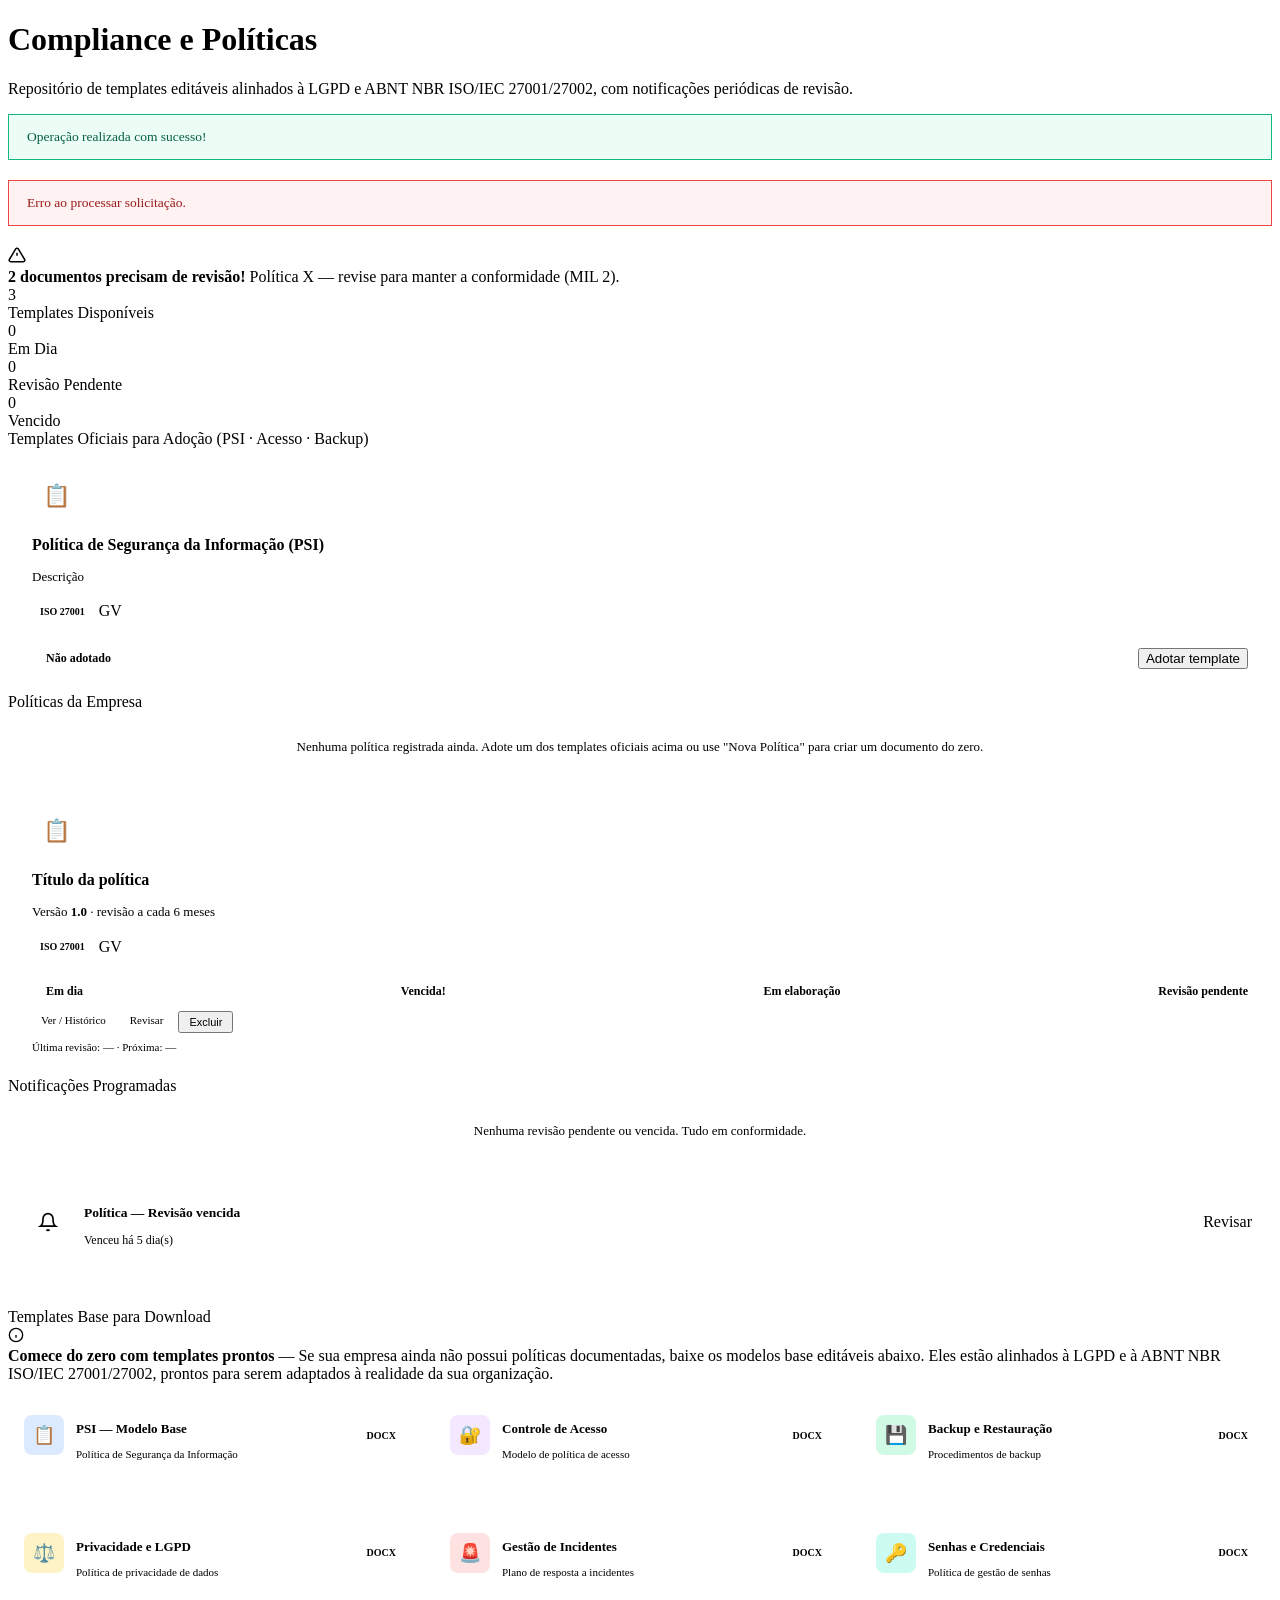
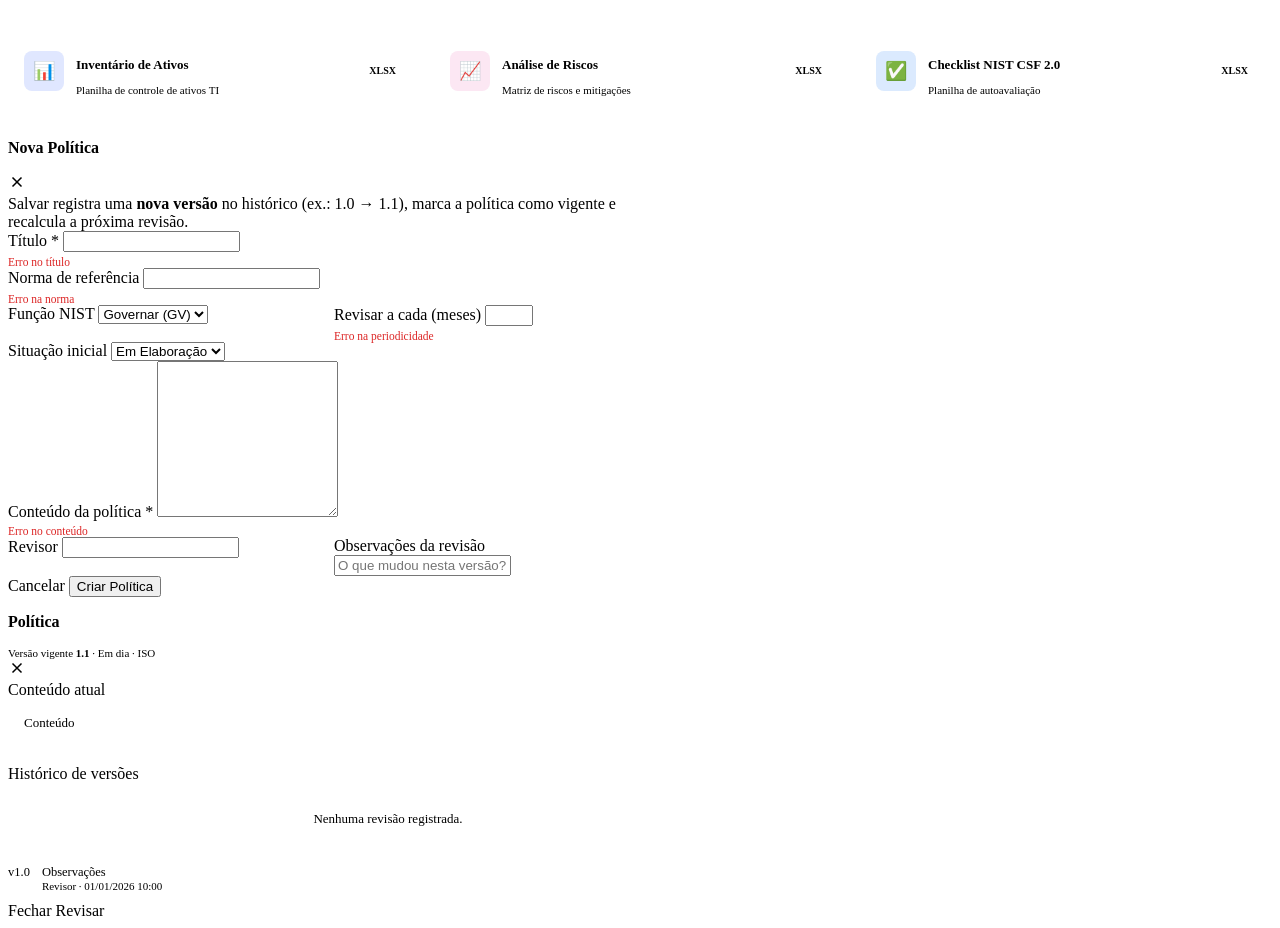
==== commit 52e82803: "refactor: reestruturar repositorio em Monografia e Desenvolvimento/Site, adicionar documentacao TG1 " ====
--- a/Desenvolvimento/Site/src/main/resources/templates/compliance/compliance.html
+++ b/Desenvolvimento/Site/src/main/resources/templates/compliance/compliance.html
@@ -176,78 +176,46 @@
       background: var(--border); color: var(--text-secondary);
       text-transform: uppercase;
     }
+
+    /* ── Compliance dinâmico (Thymeleaf) ── */
+    .alert-banner {
+      padding: 14px 18px; border-radius: var(--radius);
+      margin-bottom: 20px; font-size: 13.5px; font-weight: 500;
+    }
+    .alert-banner.alert-success { background: #ECFDF5; border: 1px solid #10B981; color: #065F46; }
+    .alert-banner.alert-error { background: #FEF2F2; border: 1px solid #EF4444; color: #991B1B; }
+    .field-error { color: #DC2626; font-size: 11.5px; margin-top: 4px; }
+    .status-dot.gray { background: var(--text-muted); }
+    .template-card form { display: inline; margin: 0; }
+    .policy-actions { display: flex; flex-wrap: wrap; gap: 6px; }
+    .policy-actions form { display: inline; margin: 0; }
+    .btn-xs { padding: 3px 9px; font-size: 11px; }
+    .modal { max-height: 90vh; overflow-y: auto; max-width: 640px; }
+    .modal-wide { max-width: 760px; }
+    .policy-content {
+      white-space: pre-wrap; font-family: inherit; font-size: 13px; line-height: 1.55;
+      background: var(--surface-alt); border: 1px solid var(--border-light);
+      border-radius: var(--radius-sm); padding: 14px 16px; max-height: 260px; overflow-y: auto;
+    }
+    .version-item {
+      display: flex; gap: 12px; padding: 10px 0; border-bottom: 1px solid var(--border-light); font-size: 12.5px;
+    }
+    .version-item:last-child { border-bottom: none; }
+    .version-tag { flex-shrink: 0; }
+    .version-meta { font-size: 11px; color: var(--text-muted); }
+    .empty-state { padding: 28px; text-align: center; color: var(--text-muted); font-size: 13px; }
   </style>
 </head>
 <body>
 <div class="app-layout">
 
-  <!-- SIDEBAR -->
-  <aside class="sidebar">
-    <div class="sidebar-brand">
-      <div class="brand-icon">
-        <svg width="20" height="20" fill="none" viewBox="0 0 24 24" stroke="white" stroke-width="2"><path d="M12 22s8-4 8-10V5l-8-3-8 3v7c0 6 8 10 8 10z"/></svg>
-      </div>
-      <div class="brand-text"><h4>SecureDesk</h4><span>Protótipo TCC</span></div>
-    </div>
-    <nav class="sidebar-nav">
-      <div class="nav-section-title">Principal</div>
-      <a th:href="@{/dashboard}" class="nav-item">
-        <svg class="nav-icon" fill="none" viewBox="0 0 24 24" stroke="currentColor" stroke-width="2"><rect x="3" y="3" width="7" height="7" rx="1"/><rect x="14" y="3" width="7" height="7" rx="1"/><rect x="3" y="14" width="7" height="7" rx="1"/><rect x="14" y="14" width="7" height="7" rx="1"/></svg>
-        Dashboard
-      </a>
-      <div class="nav-section-title">Módulos</div>
-      <a th:href="@{/diagnostico}" class="nav-item">
-        <svg class="nav-icon" fill="none" viewBox="0 0 24 24" stroke="currentColor" stroke-width="2"><path d="M9 5H7a2 2 0 00-2 2v12a2 2 0 002 2h10a2 2 0 002-2V7a2 2 0 00-2-2h-2M9 5a2 2 0 002 2h2a2 2 0 002-2M9 5a2 2 0 012-2h2a2 2 0 012 2m-6 9l2 2 4-4"/></svg>
-        Diagnóstico
-      </a>
-      <a th:href="@{/acompanhamento}" class="nav-item">
-        <svg class="nav-icon" fill="none" viewBox="0 0 24 24" stroke="currentColor" stroke-width="2"><circle cx="12" cy="12" r="10"/><path d="M12 6v6l4 2"/></svg>
-        Acompanhamento
-      </a>
-      <a th:href="@{/governanca}" class="nav-item">
-        <svg class="nav-icon" fill="none" viewBox="0 0 24 24" stroke="currentColor" stroke-width="2"><rect x="3" y="3" width="18" height="18" rx="2"/><path d="M3 9h18M9 21V9"/></svg>
-        Governança
-        <span class="nav-badge">5</span>
-      </a>
-      <a th:href="@{/compliance}" class="nav-item active">
-        <svg class="nav-icon" fill="none" viewBox="0 0 24 24" stroke="currentColor" stroke-width="2"><path d="M14 2H6a2 2 0 00-2 2v16a2 2 0 002 2h12a2 2 0 002-2V8z"/><path d="M14 2v6h6M16 13H8M16 17H8M10 9H8"/></svg>
-        Compliance
-      </a>
-      <div class="nav-section-title">Sistema</div>
-      <a th:href="@{/configuracoes}" class="nav-item">
-        <svg class="nav-icon" fill="none" viewBox="0 0 24 24" stroke="currentColor" stroke-width="2"><circle cx="12" cy="12" r="3"/><path d="M19.4 15a1.65 1.65 0 00.33 1.82l.06.06a2 2 0 010 2.83 2 2 0 01-2.83 0l-.06-.06a1.65 1.65 0 00-1.82-.33 1.65 1.65 0 00-1 1.51V21a2 2 0 01-2 2 2 2 0 01-2-2v-.09A1.65 1.65 0 009 19.4a1.65 1.65 0 00-1.82.33l-.06.06a2 2 0 01-2.83 0 2 2 0 010-2.83l.06-.06A1.65 1.65 0 004.68 15a1.65 1.65 0 00-1.51-1H3a2 2 0 01-2-2 2 2 0 012-2h.09A1.65 1.65 0 004.6 9a1.65 1.65 0 00-.33-1.82l-.06-.06a2 2 0 010-2.83 2 2 0 012.83 0l.06.06A1.65 1.65 0 009 4.68a1.65 1.65 0 001-1.51V3a2 2 0 012-2 2 2 0 012 2v.09a1.65 1.65 0 001 1.51 1.65 1.65 0 001.82-.33l.06-.06a2 2 0 012.83 0 2 2 0 010 2.83l-.06.06A1.65 1.65 0 0019.4 9a1.65 1.65 0 001.51 1H21a2 2 0 012 2 2 2 0 01-2 2h-.09a1.65 1.65 0 00-1.51 1z"/></svg>
-        Configurações
-      </a>
-    </nav>
-    <div class="sidebar-footer">
-      <div class="sidebar-user">
-        <div class="user-avatar">GA</div>
-        <div class="user-info"><div class="user-name">Gabriel Andrew</div><div class="user-role">Administrador</div></div>
-      </div>
-    </div>
-  </aside>
+  <!-- SIDEBAR FRAGMENT -->
+  <aside th:replace="~{fragments/layout :: sidebar('compliance')}"></aside>
 
   <!-- MAIN -->
   <div class="main-content">
-    <header class="topbar">
-      <div class="topbar-left">
-        <div class="breadcrumb">
-          <a th:href="@{/dashboard}">Início</a>
-          <span class="separator">/</span>
-          <span>Compliance e Políticas</span>
-        </div>
-      </div>
-      <div class="topbar-right">
-        <button class="btn btn-secondary btn-sm">
-          <svg width="14" height="14" fill="none" viewBox="0 0 24 24" stroke="currentColor" stroke-width="2"><path d="M21 15v4a2 2 0 01-2 2H5a2 2 0 01-2-2v-4M7 10l5 5 5-5M12 15V3"/></svg>
-          Exportar Todos
-        </button>
-        <button class="btn btn-primary btn-sm">
-          <svg width="14" height="14" fill="none" viewBox="0 0 24 24" stroke="currentColor" stroke-width="2"><path d="M12 5v14M5 12h14"/></svg>
-          Novo Template
-        </button>
-      </div>
-    </header>
+    <!-- TOPBAR FRAGMENT -->
+    <header th:replace="~{fragments/layout :: topbar('compliance', 'Compliance e Políticas')}"></header>
 
     <div class="page-content">
       <div class="page-header">
@@ -255,272 +223,140 @@
         <p>Repositório de templates editáveis alinhados à LGPD e ABNT NBR ISO/IEC 27001/27002, com notificações periódicas de revisão.</p>
       </div>
 
-      <!-- Alert -->
-      <div class="alert alert-warning mb-24">
+      <!-- Feedback (Flash Attributes) -->
+      <div th:if="${sucesso}" class="alert-banner alert-success" role="alert" th:text="${sucesso}">Operação realizada com sucesso!</div>
+      <div th:if="${erro}" class="alert-banner alert-error" role="alert" th:text="${erro}">Erro ao processar solicitação.</div>
+
+      <!-- Alerta de revisões -->
+      <div class="alert alert-warning mb-24" th:if="${!#lists.isEmpty(alertasRevisao)}">
         <svg width="18" height="18" fill="none" viewBox="0 0 24 24" stroke="currentColor" stroke-width="2" style="flex-shrink: 0;">
           <path d="M10.29 3.86L1.82 18a2 2 0 001.71 3h16.94a2 2 0 001.71-3L13.71 3.86a2 2 0 00-3.42 0zM12 9v4M12 17h.01"/>
         </svg>
         <div>
-          <strong>2 documentos precisam de revisão!</strong> A Política de Controle de Acesso e a Política de Gestão de Incidentes vencem nos próximos 15 dias. Revise-os para manter a conformidade.
+          <strong th:text="${#lists.size(alertasRevisao) == 1 ? '1 documento precisa de revisão!' : #lists.size(alertasRevisao) + ' documentos precisam de revisão!'}">2 documentos precisam de revisão!</strong>
+          <span th:text="${#strings.listJoin(alertasRevisao.![politica.titulo], ', ')}">Política X</span>
+          — revise para manter a conformidade (MIL 2).
         </div>
       </div>
 
       <!-- Stats -->
       <div class="stats-grid stagger" style="grid-template-columns: repeat(4, 1fr);">
         <div class="stat-card">
-          <div class="stat-value" style="color: var(--primary-500);">6</div>
+          <div class="stat-value" style="color: var(--primary-500);" th:text="${totalTemplates}">3</div>
           <div class="stat-label">Templates Disponíveis</div>
         </div>
         <div class="stat-card">
-          <div class="stat-value" style="color: var(--success);">3</div>
+          <div class="stat-value" style="color: var(--success);" th:text="${politicasEmDia}">0</div>
           <div class="stat-label">Em Dia</div>
         </div>
         <div class="stat-card">
-          <div class="stat-value" style="color: var(--warning);">2</div>
+          <div class="stat-value" style="color: var(--warning);" th:text="${politicasPendentes}">0</div>
           <div class="stat-label">Revisão Pendente</div>
         </div>
         <div class="stat-card">
-          <div class="stat-value" style="color: var(--danger);">1</div>
+          <div class="stat-value" style="color: var(--danger);" th:text="${politicasVencidas}">0</div>
           <div class="stat-label">Vencido</div>
         </div>
       </div>
 
-      <!-- Templates Grid -->
-      <div class="section-label mb-16">Templates de Políticas</div>
+      <!-- Templates oficiais (OED 2) -->
+      <div class="section-label mb-16">Templates Oficiais para Adoção (PSI · Acesso · Backup)</div>
       <div class="grid-3 stagger mb-32">
-
-        <!-- PSI -->
-        <div class="template-card psi">
-          <div class="template-icon">📋</div>
-          <h3>Política de Segurança da Informação (PSI)</h3>
-          <p>Documento base que define diretrizes, responsabilidades e princípios de segurança da informação para toda a organização.</p>
+        <div class="template-card" th:each="tpl : ${templates}" th:classappend="${#strings.toLowerCase(tpl.codigo)}">
+          <div class="template-icon" th:text="${tpl.icone}">📋</div>
+          <h3 th:text="${tpl.titulo}">Política de Segurança da Informação (PSI)</h3>
+          <p th:text="${tpl.descricao}">Descrição</p>
           <div style="display: flex; gap: 6px; margin-bottom: 14px; flex-wrap: wrap;">
-            <span class="norma-badge">ISO 27001</span>
-            <span class="norma-badge">LGPD</span>
-            <span class="nist-badge nist-gv">GV</span>
+            <span class="norma-badge" th:each="n : ${tpl.normas}" th:text="${n}">ISO 27001</span>
+            <span class="nist-badge" th:classappend="'nist-' + ${#strings.toLowerCase(tpl.funcaoSigla)}" th:text="${tpl.funcaoSigla}">GV</span>
           </div>
           <div class="template-status">
             <div class="status-label">
+              <div class="status-dot" th:classappend="${tpl.adotado} ? 'green' : 'gray'"></div>
+              <span th:style="${tpl.adotado} ? 'color: var(--success);' : 'color: var(--text-muted);'"
+                    th:text="${tpl.adotado} ? 'Adotado' : 'Não adotado'">Não adotado</span>
+            </div>
+            <div class="template-actions">
+              <form th:unless="${tpl.adotado}" th:action="@{/compliance/templates/{codigo}/adotar(codigo=${tpl.codigo})}" method="post">
+                <button type="submit" class="btn btn-primary btn-sm">Adotar template</button>
+              </form>
+            </div>
+          </div>
+        </div>
+      </div>
+
+      <!-- Políticas da empresa -->
+      <div class="section-label mb-16">Políticas da Empresa</div>
+      <div class="card mb-32" th:if="${#lists.isEmpty(politicas)}">
+        <div class="empty-state">
+          Nenhuma política registrada ainda. Adote um dos templates oficiais acima ou use "Nova Política" para criar um documento do zero.
+        </div>
+      </div>
+      <div class="grid-3 stagger mb-32" th:if="${!#lists.isEmpty(politicas)}">
+        <div class="template-card" th:each="c : ${politicas}"
+             th:classappend="${c.politica.codigoTemplateOrigem != null} ? ${#strings.toLowerCase(c.politica.codigoTemplateOrigem)} : ''">
+          <div class="template-icon" th:text="${c.icone}">📋</div>
+          <h3 th:text="${c.politica.titulo}">Título da política</h3>
+          <p>
+            Versão <strong th:text="${c.politica.versaoAtual}">1.0</strong>
+            · revisão a cada <span th:text="${c.politica.periodicidadeMesesRevisao}">6</span> meses
+          </p>
+          <div style="display: flex; gap: 6px; margin-bottom: 14px; flex-wrap: wrap;">
+            <span class="norma-badge" th:text="${c.politica.normaReferencia}">ISO 27001</span>
+            <span class="nist-badge" th:classappend="'nist-' + ${#strings.toLowerCase(c.politica.funcaoNistSigla)}" th:text="${c.politica.funcaoNistSigla}">GV</span>
+          </div>
+          <div class="template-status" th:switch="${c.politica.status.name()}">
+            <div class="status-label" th:case="'EM_DIA'">
               <div class="status-dot green"></div>
               <span style="color: var(--success);">Em dia</span>
             </div>
-            <div class="template-actions">
-              <button class="btn btn-ghost btn-sm">
-                <svg width="14" height="14" fill="none" viewBox="0 0 24 24" stroke="currentColor" stroke-width="2"><path d="M1 12s4-8 11-8 11 8 11 8-4 8-11 8-11-8-11-8z"/><circle cx="12" cy="12" r="3"/></svg>
-              </button>
-              <button class="btn btn-secondary btn-sm">Editar</button>
-            </div>
-          </div>
-          <div class="template-download-row">
-            <a href="#" class="download-btn" onclick="event.preventDefault(); alert('Download simulado: PSI_InnovaTech_v2.docx')">
-              <svg width="12" height="12" fill="none" viewBox="0 0 24 24" stroke="currentColor" stroke-width="2"><path d="M21 15v4a2 2 0 01-2 2H5a2 2 0 01-2-2v-4M7 10l5 5 5-5M12 15V3"/></svg>
-              Baixar Editável
-              <span class="file-ext">docx</span>
-            </a>
-            <a href="#" class="download-btn" onclick="event.preventDefault(); alert('Download simulado: PSI_InnovaTech_v2.pdf')">
-              <svg width="12" height="12" fill="none" viewBox="0 0 24 24" stroke="currentColor" stroke-width="2"><path d="M21 15v4a2 2 0 01-2 2H5a2 2 0 01-2-2v-4M7 10l5 5 5-5M12 15V3"/></svg>
-              Baixar PDF
-              <span class="file-ext">pdf</span>
-            </a>
-          </div>
-          <div style="font-size: 11px; color: var(--text-muted); margin-top: 8px;">
-            Última revisão: 10 Set 2026 · Próxima: 10 Mar 2027
-          </div>
-        </div>
-
-        <!-- Controle de Acesso -->
-        <div class="template-card acesso">
-          <div class="template-icon">🔐</div>
-          <h3>Política de Controle de Acesso</h3>
-          <p>Define regras de autenticação, autorização, gestão de privilégios e controle de acesso lógico e físico aos recursos.</p>
-          <div style="display: flex; gap: 6px; margin-bottom: 14px; flex-wrap: wrap;">
-            <span class="norma-badge">ISO 27002</span>
-            <span class="norma-badge">LGPD</span>
-            <span class="nist-badge nist-pr">PR</span>
-          </div>
-          <div class="template-status">
-            <div class="status-label">
+            <div class="status-label" th:case="'VENCIDA'">
+              <div class="status-dot red"></div>
+              <span style="color: var(--danger);">Vencida!</span>
+            </div>
+            <div class="status-label" th:case="'EM_ELABORACAO'">
+              <div class="status-dot gray"></div>
+              <span style="color: var(--text-muted);">Em elaboração</span>
+            </div>
+            <div class="status-label" th:case="*">
               <div class="status-dot orange"></div>
-              <span style="color: var(--warning);">Revisão em 12 dias</span>
-            </div>
-            <div class="template-actions">
-              <button class="btn btn-ghost btn-sm">
-                <svg width="14" height="14" fill="none" viewBox="0 0 24 24" stroke="currentColor" stroke-width="2"><path d="M1 12s4-8 11-8 11 8 11 8-4 8-11 8-11-8-11-8z"/><circle cx="12" cy="12" r="3"/></svg>
-              </button>
-              <button class="btn btn-primary btn-sm">Revisar</button>
-            </div>
-          </div>
-          <div class="template-download-row">
-            <a href="#" class="download-btn" onclick="event.preventDefault(); alert('Download simulado: Controle_Acesso_v1.docx')">
-              <svg width="12" height="12" fill="none" viewBox="0 0 24 24" stroke="currentColor" stroke-width="2"><path d="M21 15v4a2 2 0 01-2 2H5a2 2 0 01-2-2v-4M7 10l5 5 5-5M12 15V3"/></svg>
-              Baixar Editável
-              <span class="file-ext">docx</span>
-            </a>
-          </div>
-          <div style="font-size: 11px; color: var(--text-muted); margin-top: 8px;">
-            Última revisão: 08 Abr 2026 · Vence: 08 Out 2026
-          </div>
-        </div>
-
-        <!-- Backup -->
-        <div class="template-card backup">
-          <div class="template-icon">💾</div>
-          <h3>Política de Backup e Restauração</h3>
-          <p>Estabelece procedimentos de backup, frequência, retenção, testes de restauração e responsabilidades pela integridade dos dados.</p>
-          <div style="display: flex; gap: 6px; margin-bottom: 14px; flex-wrap: wrap;">
-            <span class="norma-badge">ISO 27001</span>
-            <span class="nist-badge nist-rc">RC</span>
-          </div>
-          <div class="template-status">
-            <div class="status-label">
-              <div class="status-dot green"></div>
-              <span style="color: var(--success);">Em dia</span>
-            </div>
-            <div class="template-actions">
-              <button class="btn btn-ghost btn-sm">
-                <svg width="14" height="14" fill="none" viewBox="0 0 24 24" stroke="currentColor" stroke-width="2"><path d="M1 12s4-8 11-8 11 8 11 8-4 8-11 8-11-8-11-8z"/><circle cx="12" cy="12" r="3"/></svg>
-              </button>
-              <button class="btn btn-secondary btn-sm">Editar</button>
-            </div>
-          </div>
-          <div class="template-download-row">
-            <a href="#" class="download-btn" onclick="event.preventDefault(); alert('Download simulado: Politica_Backup_v1.docx')">
-              <svg width="12" height="12" fill="none" viewBox="0 0 24 24" stroke="currentColor" stroke-width="2"><path d="M21 15v4a2 2 0 01-2 2H5a2 2 0 01-2-2v-4M7 10l5 5 5-5M12 15V3"/></svg>
-              Baixar Editável
-              <span class="file-ext">docx</span>
-            </a>
-          </div>
-          <div style="font-size: 11px; color: var(--text-muted); margin-top: 8px;">
-            Última revisão: 15 Set 2026 · Próxima: 15 Mar 2027
-          </div>
-        </div>
-
-        <!-- LGPD -->
-        <div class="template-card lgpd">
-          <div class="template-icon">⚖️</div>
-          <h3>Política de Privacidade e LGPD</h3>
-          <p>Documenta práticas de tratamento de dados pessoais, base legal, direitos dos titulares e procedimentos do DPO (Encarregado).</p>
-          <div style="display: flex; gap: 6px; margin-bottom: 14px; flex-wrap: wrap;">
-            <span class="norma-badge">LGPD</span>
-            <span class="norma-badge">ANPD</span>
-            <span class="nist-badge nist-gv">GV</span>
-          </div>
-          <div class="template-status">
-            <div class="status-label">
-              <div class="status-dot green"></div>
-              <span style="color: var(--success);">Em dia</span>
-            </div>
-            <div class="template-actions">
-              <button class="btn btn-ghost btn-sm">
-                <svg width="14" height="14" fill="none" viewBox="0 0 24 24" stroke="currentColor" stroke-width="2"><path d="M1 12s4-8 11-8 11 8 11 8-4 8-11 8-11-8-11-8z"/><circle cx="12" cy="12" r="3"/></svg>
-              </button>
-              <button class="btn btn-secondary btn-sm">Editar</button>
-            </div>
-          </div>
-          <div style="font-size: 11px; color: var(--text-muted); margin-top: 8px;">
-            Última revisão: 01 Set 2026 · Próxima: 01 Mar 2027
-          </div>
-        </div>
-
-        <!-- Gestão de Incidentes -->
-        <div class="template-card incidentes">
-          <div class="template-icon">🚨</div>
-          <h3>Política de Gestão de Incidentes</h3>
-          <p>Define o fluxo de identificação, classificação, resposta, comunicação e pós-incidente para eventos de segurança.</p>
-          <div style="display: flex; gap: 6px; margin-bottom: 14px; flex-wrap: wrap;">
-            <span class="norma-badge">ISO 27035</span>
-            <span class="nist-badge nist-rs">RS</span>
-          </div>
-          <div class="template-status">
-            <div class="status-label">
-              <div class="status-dot red"></div>
-              <span style="color: var(--danger);">Vencido!</span>
-            </div>
-            <div class="template-actions">
-              <button class="btn btn-ghost btn-sm">
-                <svg width="14" height="14" fill="none" viewBox="0 0 24 24" stroke="currentColor" stroke-width="2"><path d="M1 12s4-8 11-8 11 8 11 8-4 8-11 8-11-8-11-8z"/><circle cx="12" cy="12" r="3"/></svg>
-              </button>
-              <button class="btn btn-danger btn-sm">Revisar Urgente</button>
-            </div>
-          </div>
-          <div style="font-size: 11px; color: var(--danger); font-weight: 600; margin-top: 8px;">
-            Última revisão: 20 Mar 2026 · Venceu: 20 Set 2026
-          </div>
-        </div>
-
-        <!-- Senhas -->
-        <div class="template-card senhas">
-          <div class="template-icon">🔑</div>
-          <h3>Política de Senhas e Credenciais</h3>
-          <p>Estabelece requisitos de complexidade, rotação, armazenamento e gestão de senhas e credenciais de acesso.</p>
-          <div style="display: flex; gap: 6px; margin-bottom: 14px; flex-wrap: wrap;">
-            <span class="norma-badge">ISO 27002</span>
-            <span class="nist-badge nist-pr">PR</span>
-          </div>
-          <div class="template-status">
-            <div class="status-label">
-              <div class="status-dot orange"></div>
-              <span style="color: var(--warning);">Revisão em 15 dias</span>
-            </div>
-            <div class="template-actions">
-              <button class="btn btn-ghost btn-sm">
-                <svg width="14" height="14" fill="none" viewBox="0 0 24 24" stroke="currentColor" stroke-width="2"><path d="M1 12s4-8 11-8 11 8 11 8-4 8-11 8-11-8-11-8z"/><circle cx="12" cy="12" r="3"/></svg>
-              </button>
-              <button class="btn btn-primary btn-sm">Revisar</button>
-            </div>
-          </div>
-          <div style="font-size: 11px; color: var(--text-muted); margin-top: 8px;">
-            Última revisão: 12 Abr 2026 · Vence: 12 Out 2026
-          </div>
-        </div>
-      </div>
-
-      <!-- Notifications -->
+              <span style="color: var(--warning);" th:text="${c.diasParaRevisao >= 0 ? 'Revisão em ' + c.diasParaRevisao + ' dias' : 'Revisão pendente'}">Revisão pendente</span>
+            </div>
+          </div>
+          <div class="policy-actions" style="margin-top: 12px;">
+            <a th:href="@{/compliance/{id}(id=${c.politica.id})}" class="btn btn-ghost btn-xs">Ver / Histórico</a>
+            <a th:href="@{/compliance/{id}/editar(id=${c.politica.id})}" class="btn btn-xs"
+               th:classappend="${c.politica.status.name() == 'VENCIDA'} ? 'btn-danger' : (${c.politica.status.name() == 'EM_DIA'} ? 'btn-secondary' : 'btn-primary')">Revisar</a>
+            <form th:action="@{/compliance/{id}/excluir(id=${c.politica.id})}" method="post"
+                  onsubmit="return confirm('Excluir a política e todo o seu histórico de revisões?');">
+              <button type="submit" class="btn btn-ghost btn-xs">Excluir</button>
+            </form>
+          </div>
+          <div style="font-size: 11px; margin-top: 8px;"
+               th:style="${c.politica.status.name() == 'VENCIDA'} ? 'font-size: 11px; margin-top: 8px; color: var(--danger); font-weight: 600;' : 'font-size: 11px; margin-top: 8px; color: var(--text-muted);'">
+            Última revisão: <span th:text="${c.politica.dataUltimaRevisao != null ? #temporals.format(c.politica.dataUltimaRevisao, 'dd/MM/yyyy') : '—'}">—</span>
+            · <span th:text="${c.politica.status.name() == 'VENCIDA' ? 'Venceu' : 'Próxima'}">Próxima</span>:
+            <span th:text="${c.politica.proximaRevisao != null ? #temporals.format(c.politica.proximaRevisao, 'dd/MM/yyyy') : '—'}">—</span>
+          </div>
+        </div>
+      </div>
+
+      <!-- Notificações programadas -->
       <div class="section-label mb-16">Notificações Programadas</div>
       <div class="card animate-fade">
         <div class="card-body">
-          <div class="notif-card">
-            <div class="notif-icon" style="background: var(--danger-light); color: var(--danger);">
-              <svg width="20" height="20" fill="none" viewBox="0 0 24 24" stroke="currentColor" stroke-width="2"><path d="M10.29 3.86L1.82 18a2 2 0 001.71 3h16.94a2 2 0 001.71-3L13.71 3.86a2 2 0 00-3.42 0zM12 9v4M12 17h.01"/></svg>
+          <div class="empty-state" th:if="${#lists.isEmpty(alertasRevisao)}">Nenhuma revisão pendente ou vencida. Tudo em conformidade.</div>
+          <div class="notif-card" th:each="c : ${alertasRevisao}">
+            <div class="notif-icon"
+                 th:style="${c.politica.status.name() == 'VENCIDA'} ? 'background: var(--danger-light); color: var(--danger);' : 'background: var(--warning-light); color: var(--warning);'">
+              <svg width="20" height="20" fill="none" viewBox="0 0 24 24" stroke="currentColor" stroke-width="2"><path d="M18 8A6 6 0 006 8c0 7-3 9-3 9h18s-3-2-3-9M13.73 21a2 2 0 01-3.46 0"/></svg>
             </div>
             <div class="notif-content">
-              <h5>Gestão de Incidentes — Revisão vencida</h5>
-              <p>Venceu em 20 Set 2026 · 5 dias de atraso · Responsável: Bruno Calvacante</p>
-            </div>
-            <button class="btn btn-danger btn-sm">Revisar</button>
-          </div>
-
-          <div class="notif-card">
-            <div class="notif-icon" style="background: var(--warning-light); color: var(--warning);">
-              <svg width="20" height="20" fill="none" viewBox="0 0 24 24" stroke="currentColor" stroke-width="2"><path d="M18 8A6 6 0 006 8c0 7-3 9-3 9h18s-3-2-3-9M13.73 21a2 2 0 01-3.46 0"/></svg>
-            </div>
-            <div class="notif-content">
-              <h5>Controle de Acesso — Revisão em 12 dias</h5>
-              <p>Próxima revisão: 08 Out 2026 · Responsável: Gabriel Andrew</p>
-            </div>
-            <button class="btn btn-secondary btn-sm">Agendar</button>
-          </div>
-
-          <div class="notif-card">
-            <div class="notif-icon" style="background: var(--warning-light); color: var(--warning);">
-              <svg width="20" height="20" fill="none" viewBox="0 0 24 24" stroke="currentColor" stroke-width="2"><path d="M18 8A6 6 0 006 8c0 7-3 9-3 9h18s-3-2-3-9M13.73 21a2 2 0 01-3.46 0"/></svg>
-            </div>
-            <div class="notif-content">
-              <h5>Senhas e Credenciais — Revisão em 15 dias</h5>
-              <p>Próxima revisão: 12 Out 2026 · Responsável: Rafael Melo</p>
-            </div>
-            <button class="btn btn-secondary btn-sm">Agendar</button>
-          </div>
-
-          <div class="notif-card">
-            <div class="notif-icon" style="background: var(--success-light); color: var(--success);">
-              <svg width="20" height="20" fill="none" viewBox="0 0 24 24" stroke="currentColor" stroke-width="2"><path d="M22 11.08V12a10 10 0 11-5.93-9.14"/><path d="M22 4L12 14.01l-3-3"/></svg>
-            </div>
-            <div class="notif-content">
-              <h5>PSI revisada com sucesso</h5>
-              <p>Completado em 10 Set 2026 · Próxima: 10 Mar 2027</p>
-            </div>
-            <span class="badge badge-green">Concluído</span>
+              <h5 th:text="${c.politica.titulo + (c.politica.status.name() == 'VENCIDA' ? ' — Revisão vencida' : ' — Revisão pendente')}">Política — Revisão vencida</h5>
+              <p th:text="${(c.diasParaRevisao lt 0 ? 'Venceu há ' + (-c.diasParaRevisao) + ' dia(s)' : 'Vence em ' + c.diasParaRevisao + ' dia(s)') + ' · Próxima revisão: ' + (c.politica.proximaRevisao != null ? #temporals.format(c.politica.proximaRevisao, 'dd/MM/yyyy') : '—')}">Venceu há 5 dia(s)</p>
+            </div>
+            <a th:href="@{/compliance/{id}/editar(id=${c.politica.id})}" class="btn btn-sm"
+               th:classappend="${c.politica.status.name() == 'VENCIDA'} ? 'btn-danger' : 'btn-secondary'">Revisar</a>
           </div>
         </div>
       </div>
@@ -620,5 +456,116 @@
     </div>
   </div>
 </div>
+
+<!-- MODAL: Nova Política / Revisão (th:object + th:field) -->
+<div class="modal-overlay" id="modal-politica" th:classappend="${modalPoliticaAberto} ? ' active' : ''">
+  <div class="modal">
+    <form th:action="${politicaEmEdicaoId != null} ? @{/compliance/{id}/revisar(id=${politicaEmEdicaoId})} : @{/compliance}"
+          th:object="${politicaForm}" method="post">
+      <div class="modal-header">
+        <h3 style="font-size: 16px;"
+            th:text="${politicaEmEdicaoId != null} ? 'Revisar Política #' + ${politicaEmEdicaoId} : 'Nova Política'">Nova Política</h3>
+        <a th:href="@{/compliance}" class="btn btn-ghost btn-icon" title="Fechar">
+          <svg width="18" height="18" fill="none" viewBox="0 0 24 24" stroke="currentColor" stroke-width="2"><path d="M18 6L6 18M6 6l12 12"/></svg>
+        </a>
+      </div>
+      <div class="modal-body">
+        <div class="alert alert-info" th:if="${politicaEmEdicaoId != null}">
+          Salvar registra uma <strong>nova versão</strong> no histórico (ex.: 1.0 → 1.1), marca a política como vigente e recalcula a próxima revisão.
+        </div>
+        <div class="form-group">
+          <label class="form-label" for="titulo">Título *</label>
+          <input id="titulo" type="text" class="form-input" th:field="*{titulo}" maxlength="150">
+          <div class="field-error" th:if="${#fields.hasErrors('titulo')}" th:errors="*{titulo}">Erro no título</div>
+        </div>
+        <div class="form-group">
+          <label class="form-label" for="normaReferencia">Norma de referência</label>
+          <input id="normaReferencia" type="text" class="form-input" th:field="*{normaReferencia}" maxlength="200">
+          <div class="field-error" th:if="${#fields.hasErrors('normaReferencia')}" th:errors="*{normaReferencia}">Erro na norma</div>
+        </div>
+        <div style="display: grid; grid-template-columns: 1fr 1fr; gap: 12px;">
+          <div class="form-group">
+            <label class="form-label" for="funcaoNistSigla">Função NIST</label>
+            <select id="funcaoNistSigla" class="form-select" th:field="*{funcaoNistSigla}">
+              <option th:each="f : ${funcoesNist}" th:value="${f.sigla}" th:text="${f.nome + ' (' + f.sigla + ')'}">Governar (GV)</option>
+            </select>
+          </div>
+          <div class="form-group">
+            <label class="form-label" for="periodicidadeMesesRevisao">Revisar a cada (meses)</label>
+            <input id="periodicidadeMesesRevisao" type="number" min="1" max="60" class="form-input" th:field="*{periodicidadeMesesRevisao}">
+            <div class="field-error" th:if="${#fields.hasErrors('periodicidadeMesesRevisao')}" th:errors="*{periodicidadeMesesRevisao}">Erro na periodicidade</div>
+          </div>
+        </div>
+        <div class="form-group" th:if="${politicaEmEdicaoId == null}">
+          <label class="form-label" for="status">Situação inicial</label>
+          <select id="status" class="form-select" th:field="*{status}">
+            <option th:each="s : ${statusCriacao}" th:value="${s}" th:text="${s.descricao}">Em Elaboração</option>
+          </select>
+        </div>
+        <div class="form-group">
+          <label class="form-label" for="conteudoCustomizado">Conteúdo da política *</label>
+          <textarea id="conteudoCustomizado" class="form-textarea" rows="10" th:field="*{conteudoCustomizado}"></textarea>
+          <div class="field-error" th:if="${#fields.hasErrors('conteudoCustomizado')}" th:errors="*{conteudoCustomizado}">Erro no conteúdo</div>
+        </div>
+        <div style="display: grid; grid-template-columns: 1fr 1fr; gap: 12px;">
+          <div class="form-group">
+            <label class="form-label" for="revisorNome">Revisor</label>
+            <input id="revisorNome" type="text" class="form-input" th:field="*{revisorNome}" maxlength="100">
+          </div>
+          <div class="form-group">
+            <label class="form-label" for="observacoesRevisao">Observações da revisão</label>
+            <input id="observacoesRevisao" type="text" class="form-input" th:field="*{observacoesRevisao}" maxlength="1000"
+                   placeholder="O que mudou nesta versão?">
+          </div>
+        </div>
+      </div>
+      <div class="modal-footer">
+        <a th:href="@{/compliance}" class="btn btn-secondary">Cancelar</a>
+        <button type="submit" class="btn btn-primary"
+                th:text="${politicaEmEdicaoId != null} ? 'Registrar Revisão' : 'Criar Política'">Criar Política</button>
+      </div>
+    </form>
+  </div>
+</div>
+
+<!-- MODAL: Conteúdo atual + histórico de versões -->
+<div class="modal-overlay active" id="modal-historico" th:if="${politicaDetalhe != null}">
+  <div class="modal modal-wide">
+    <div class="modal-header">
+      <div>
+        <h3 style="font-size: 16px;" th:text="${politicaDetalhe.titulo}">Política</h3>
+        <div class="version-meta">
+          Versão vigente <strong th:text="${politicaDetalhe.versaoAtual}">1.1</strong>
+          · <span th:text="${politicaDetalhe.status.descricao}">Em dia</span>
+          · <span th:text="${politicaDetalhe.normaReferencia}">ISO</span>
+        </div>
+      </div>
+      <a th:href="@{/compliance}" class="btn btn-ghost btn-icon" title="Fechar">
+        <svg width="18" height="18" fill="none" viewBox="0 0 24 24" stroke="currentColor" stroke-width="2"><path d="M18 6L6 18M6 6l12 12"/></svg>
+      </a>
+    </div>
+    <div class="modal-body">
+      <div class="form-label">Conteúdo atual</div>
+      <div class="policy-content" th:text="${politicaDetalhe.conteudoCustomizado}">Conteúdo</div>
+
+      <div class="form-label" style="margin-top: 18px;">Histórico de versões</div>
+      <div class="empty-state" th:if="${#lists.isEmpty(historicoRecente)}">Nenhuma revisão registrada.</div>
+      <div class="version-item" th:each="rev : ${historicoRecente}">
+        <span class="badge badge-blue version-tag" th:text="'v' + ${rev.versao}">v1.0</span>
+        <div>
+          <div th:text="${rev.observacoes != null ? rev.observacoes : 'Revisão registrada'}">Observações</div>
+          <div class="version-meta">
+            <span th:text="${rev.revisorNome}">Revisor</span>
+            · <span th:text="${#temporals.format(rev.dataRevisao, 'dd/MM/yyyy HH:mm')}">01/01/2026 10:00</span>
+          </div>
+        </div>
+      </div>
+    </div>
+    <div class="modal-footer">
+      <a th:href="@{/compliance}" class="btn btn-secondary">Fechar</a>
+      <a th:href="@{/compliance/{id}/editar(id=${politicaDetalhe.id})}" class="btn btn-primary">Revisar</a>
+    </div>
+  </div>
+</div>
 </body>
 </html>
